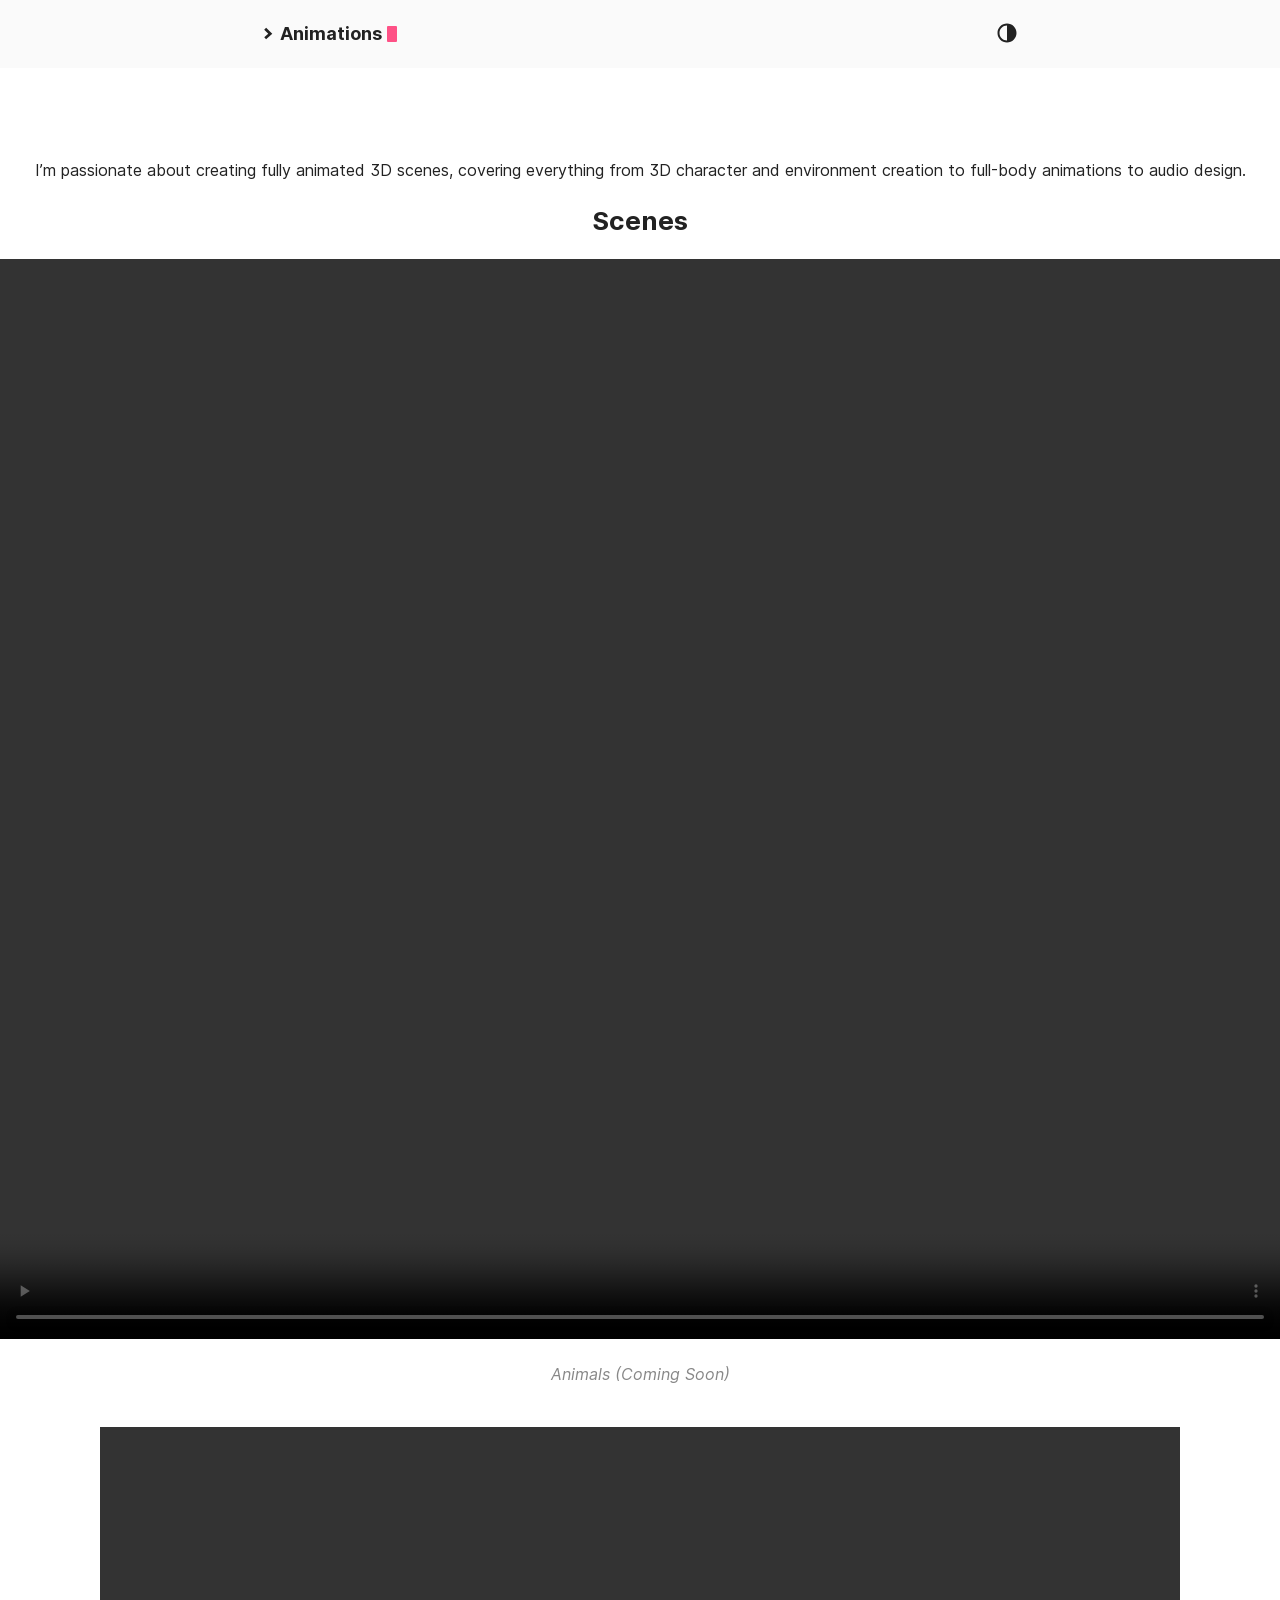
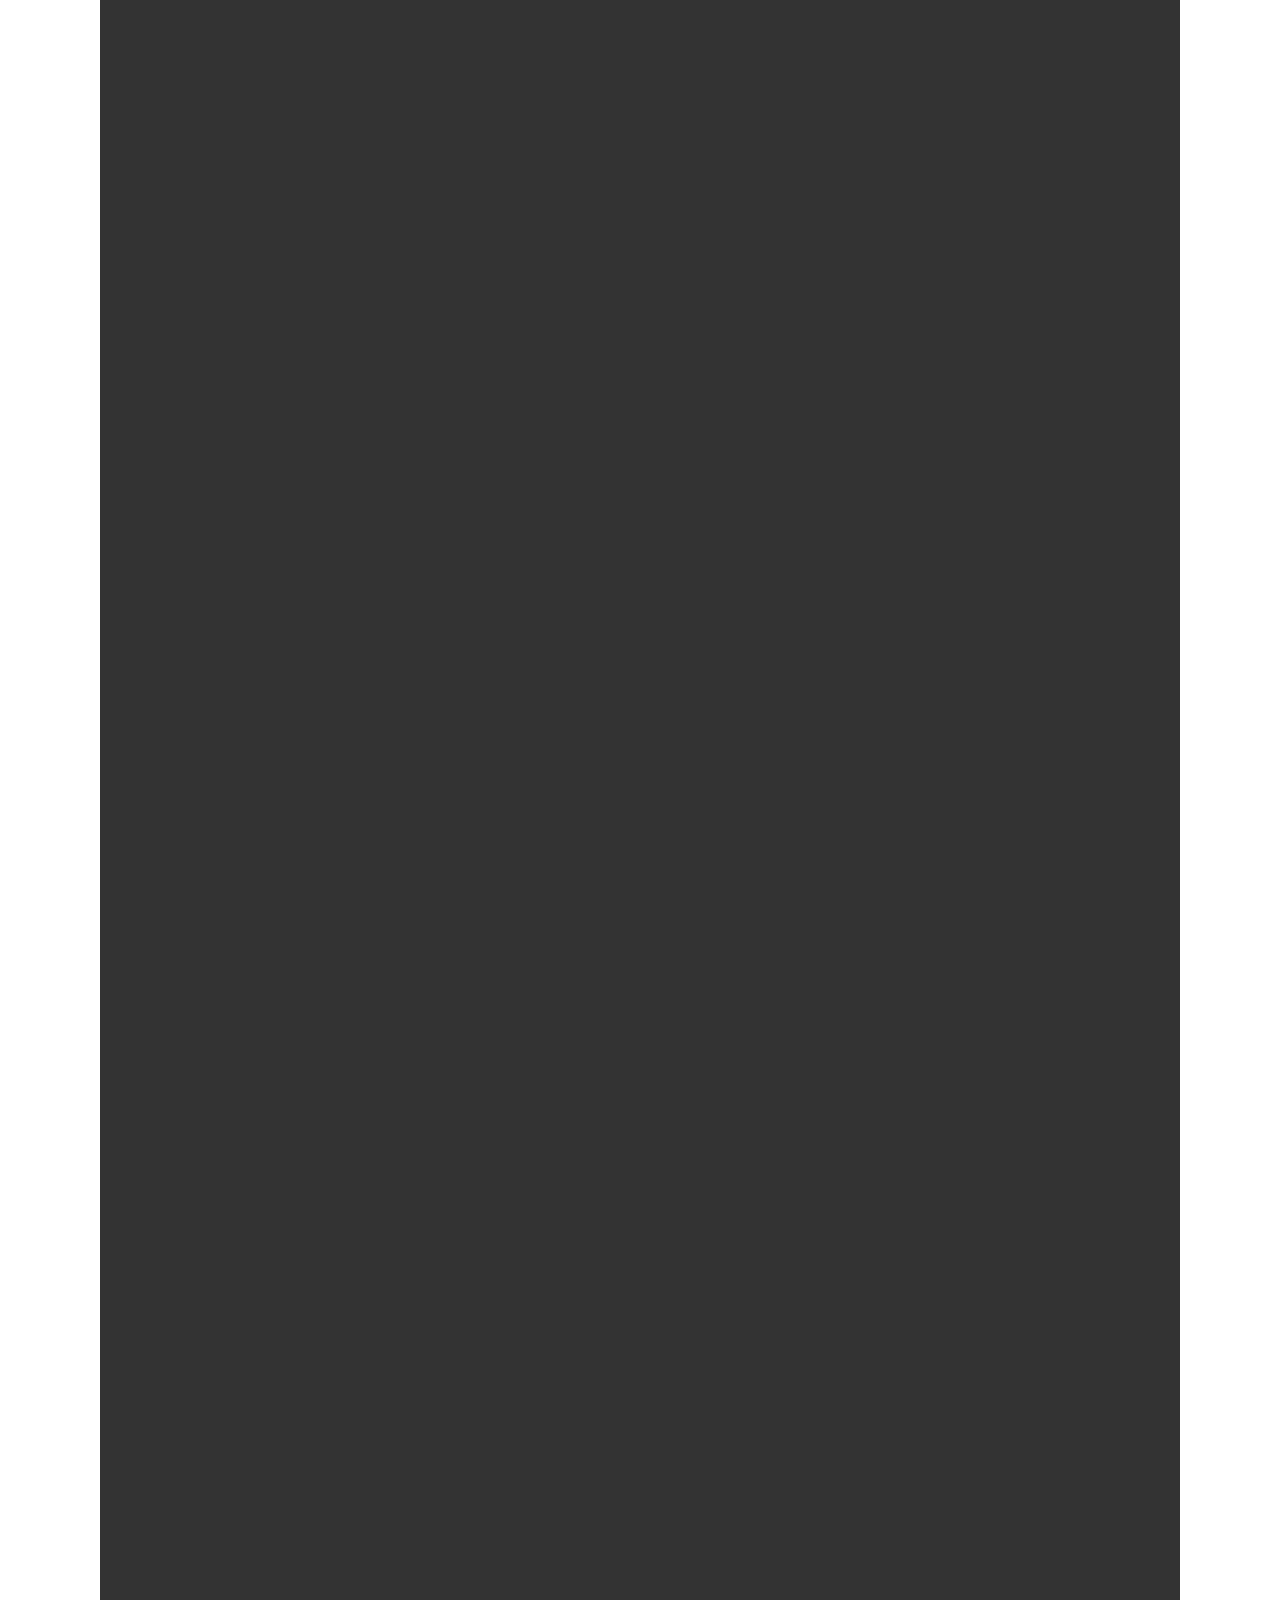
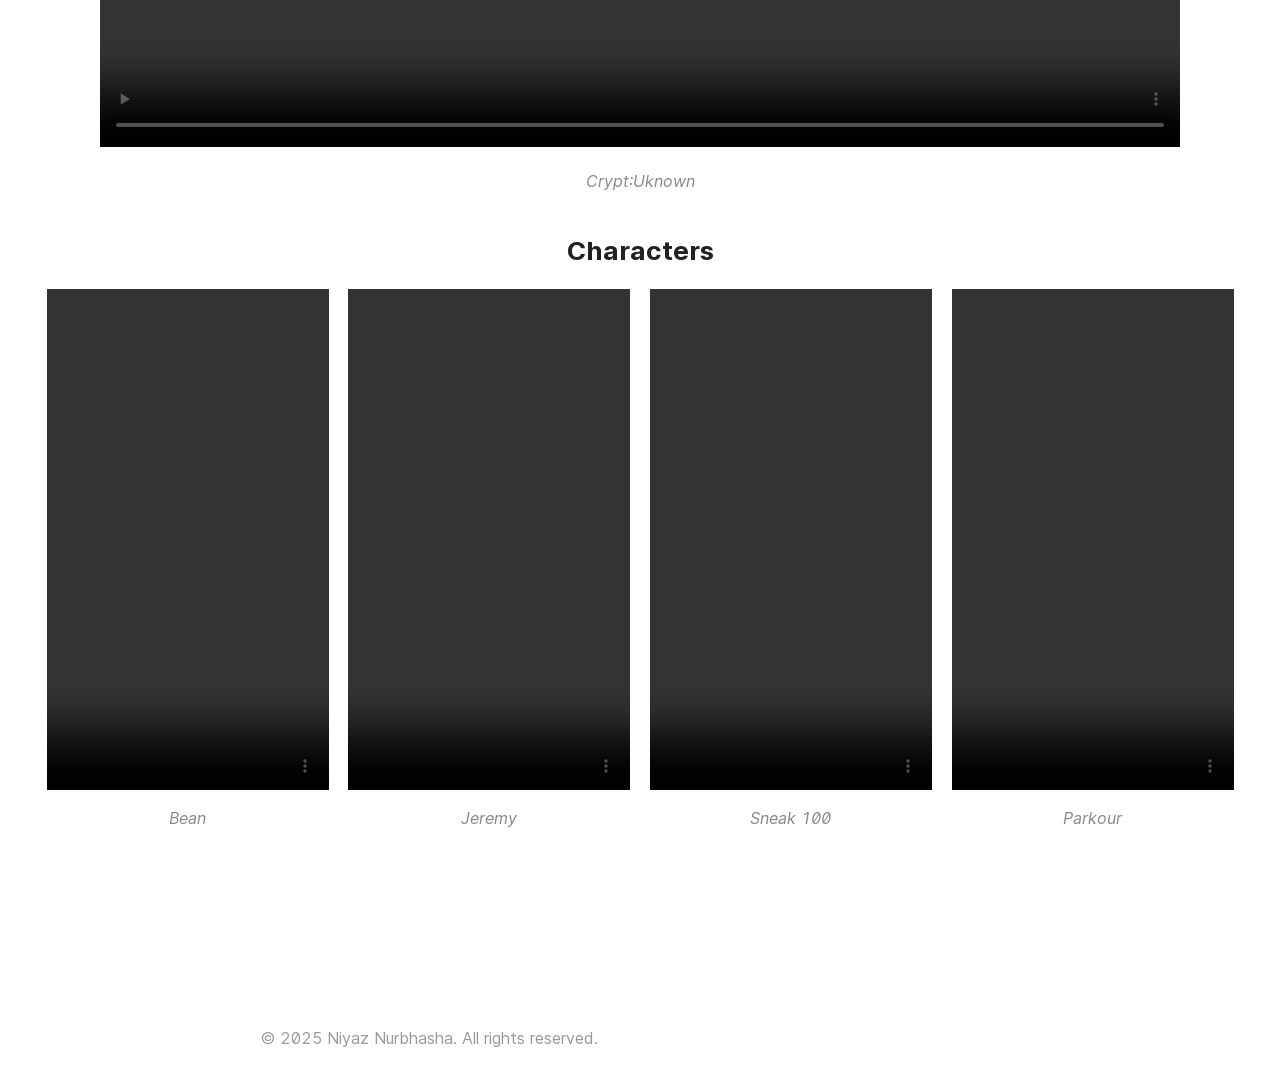
==== index.html @ 708d3115 "Initial deploy" ====
<!DOCTYPE html>
<html lang="en">
  <head>
	<meta name="generator" content="Hugo 0.92.2" />
    
      <title>
        Portfolio
      </title>
    
    <meta http-equiv="content-type" content="text/html; charset=utf-8" />
<meta name="viewport" content="width=device-width, initial-scale=1.0" />
<meta
  name="description"
  content=""
/>
<meta
  name="keywords"
  content=""
/>
<meta name="robots" content="noodp" />
<link rel="canonical" href="https://niyaznurbhasha.github.io/" />







<link rel="stylesheet" href="/css/style.css" />

<link rel="stylesheet" href="https://niyaznurbhasha.github.io/style.css" />


<link rel="apple-touch-icon-precomposed" sizes="144x144" href="https://niyaznurbhasha.github.io/img/apple-touch-icon-144-precomposed.png" />
<link rel="shortcut icon" href="https://niyaznurbhasha.github.io/img/favicon.png" />


<link href="/fonts/Inter-Italic.woff2" rel="preload" type="font/woff2" as="font" crossorigin="">
<link href="/fonts/Inter-Regular.woff2" rel="preload" type="font/woff2" as="font" crossorigin="">
<link href="/fonts/Inter-Medium.woff2" rel="preload" type="font/woff2" as="font" crossorigin="">
<link href="/fonts/Inter-MediumItalic.woff2" rel="preload" type="font/woff2" as="font" crossorigin="">
<link href="/fonts/Inter-Bold.woff2" rel="preload" type="font/woff2" as="font" crossorigin="">
<link href="/fonts/Inter-BoldItalic.woff2" rel="preload" type="font/woff2" as="font" crossorigin="">


<meta name="twitter:card" content="summary"/>
<meta name="twitter:title" content="Home"/>
<meta name="twitter:description" content=""/>



<meta property="og:title" content="Home" />
<meta property="og:description" content="" />
<meta property="og:type" content="website" />
<meta property="og:url" content="https://niyaznurbhasha.github.io/" />




<link rel="alternate" type="application/rss+xml" href="/index.xml" title="Portfolio" />



  </head>
  <body >
    <div class="container">
      <header class="header">
  <span class="header__inner">
    <a
  href="https://niyaznurbhasha.github.io/"
  class="logo"
  style="text-decoration: none;"
>
  
    <span class="logo__mark"><svg xmlns="http://www.w3.org/2000/svg" class="greater-icon" viewBox="0 0 44 44">
  <path fill="none" d="M15 8l14.729 14.382L15 35.367" />
</svg>
</span>
    <span class="logo__text"
      >Animations</span
    >
    <span class="logo__cursor"></span>
  
</a>

    <span class="header__right">
      
      <span class="theme-toggle">
        <svg
  class="theme-toggler"
  width="24"
  height="24"
  viewBox="0 0 48 48"
  fill="none"
  xmlns="http://www.w3.org/2000/svg"
>
  <path
    d="M22 41C32.4934 41 41 32.4934 41 22C41 11.5066 32.4934 3 22
  3C11.5066 3 3 11.5066 3 22C3 32.4934 11.5066 41 22 41ZM7 22C7
  13.7157 13.7157 7 22 7V37C13.7157 37 7 30.2843 7 22Z"
  />
</svg>

      </span>
    </span>
  </span>
</header>


      <div class="content">
        
  
  

  
  
    
  
  

  
    <div class="index-content ">
      <div style="text-align: center; margin-top: 40px;">
  <p>I’m passionate about creating fully animated 3D scenes, covering everything from 3D character and environment creation to full-body animations to audio design.</p>
</div>
<h2 style="text-align:center;">Scenes</h2>
<div style="text-align:center; margin-bottom:40px;">
  <video width="1920" height="1080" controls style="max-width:100%;">
    <source src="/videos/scene1.mp4" type="video/mp4">
  </video>
  <p style="font-style:italic; color:#888;">Animals (Coming Soon)</p>
</div>
<div style="text-align:center; margin-bottom:40px;">
  <video width="1080" height="1920" controls style="max-width:100%;">
    <source src="/videos/05_final_trim.mp4" type="video/mp4">
  </video>
  <p style="font-style:italic; color:#888;">Crypt:Uknown</p>
</div>
<h2 style="text-align:center;">Characters</h2>
<div style="display: flex; flex-wrap: wrap; justify-content: center; gap: 20px;">
  <div style="width: 22%; text-align:center; margin-bottom:40px;">
    <video controls style="width: 100%; aspect-ratio: 9 / 16; display: block; object-fit: cover;">
      <source src="/videos/01_robot1_crouchToStand_out.mp4" type="video/mp4">
    </video>
    <p style="font-style:italic; color:#888;">Bean</p>
  </div>
  <div style="width: 22%; text-align:center; margin-bottom:40px;">
    <video controls style="width: 100%; aspect-ratio: 9 / 16; display: block; object-fit: cover;">
      <source src="/videos/02_slowedRobotScream.mp4" type="video/mp4">
    </video>
    <p style="font-style:italic; color:#888;">Jeremy</p>
  </div>
  <div style="width: 22%; text-align:center; margin-bottom:40px;">
    <video controls style="width: 100%; aspect-ratio: 9 / 16; display: block; object-fit: cover;">
      <source src="/videos/03_gasmask_sneaking_out.mp4" type="video/mp4">
    </video>
    <p style="font-style:italic; color:#888;">Sneak 100</p>
  </div>
  <div style="width: 22%; text-align:center; margin-bottom:40px;">
    <video controls style="width: 100%; aspect-ratio: 9 / 16; display: block; object-fit: cover;">
      <source src="/videos/04_dunegune_parkour_out.mp4" type="video/mp4">
    </video>
    <p style="font-style:italic; color:#888;">Parkour</p>
  </div>
</div>

    </div>
  

  <div class="posts">
    
    <div class="pagination">
  <div class="pagination__buttons">
    
    
  </div>
</div>

  </div>

      </div>

      
        <footer class="footer">
  <div class="footer__inner">
    
      <div class="copyright">
        <span>© 2025 Niyaz Nurbhasha. All rights reserved.</span>
      </div>
    
  </div>
</footer>





<script type="text/javascript" src="/bundle.min.js"></script>


      
    </div>

    
  </body>
</html>
---- css/style.css ----
@charset "UTF-8";
body.light-theme, :root {
  /* light theme color */
  --background: #fff;
  --background-secondary: #eaeaea;
  --header: #fafafa;
  --color: #222;
  --color-secondary: #999;
  --border-color: #dcdcdc;
  /* variables for js, must be the same as these in @custom-media queries */
  --phoneWidth: (max-width: 684px);
  --tabletWidth: (max-width: 900px); }

body.dark-theme {
  /* dark theme colors */
  --background: #292a2d;
  --background-secondary: #3b3d42;
  --header: #252627;
  --color: #a9a9b3;
  --color-secondary: #73747b;
  --border-color: #4a4b50; }

@media (prefers-color-scheme: light) {
  body:not(.dark-theme) {
    /* light theme color */
    --background: #fff;
    --background-secondary: #eaeaea;
    --header: #fafafa;
    --color: #222;
    --color-secondary: #999;
    --border-color: #dcdcdc; } }

@media (prefers-color-scheme: dark) {
  body:not(.light-theme) {
    /* dark theme colors */
    --background: #292a2d;
    --background-secondary: #3b3d42;
    --header: #252627;
    --color: #a9a9b3;
    --color-secondary: #73747b;
    --border-color: #4a4b50; } }

/* MEDIA QUERIES */
/* HOW TO USE */
/*@media ($phone) {*/
/*margin-top: 0;*/
/*}*/
@font-face {
  font-family: 'Inter';
  font-style: normal;
  font-weight: 400;
  font-feature-settings: "liga", "tnum", "case", "calt", "zero", "ss01", "locl";
  src: url("../fonts/Inter-Regular.woff2") format("woff2");
  font-display: swap; }

@font-face {
  font-family: 'Inter';
  font-style: italic;
  font-weight: 400;
  font-feature-settings: "liga", "tnum", "case", "calt", "zero", "ss01", "locl";
  src: url("../fonts/Inter-Italic.woff2") format("woff2");
  font-display: swap; }

@font-face {
  font-family: 'Inter';
  font-style: normal;
  font-weight: 600;
  font-feature-settings: "liga", "tnum", "case", "calt", "zero", "ss01", "locl";
  src: url("../fonts/Inter-Medium.woff2") format("woff2");
  font-display: swap; }

@font-face {
  font-family: 'Inter';
  font-style: italic;
  font-weight: 600;
  font-feature-settings: "liga", "tnum", "case", "calt", "zero", "ss01", "locl";
  src: url("../fonts/Inter-MediumItalic.woff2") format("woff2");
  font-display: swap; }

@font-face {
  font-family: 'Inter';
  font-style: normal;
  font-weight: 800;
  font-feature-settings: "liga", "tnum", "case", "calt", "zero", "ss01", "locl";
  src: url("../fonts/Inter-Bold.woff2") format("woff2");
  font-display: swap; }

@font-face {
  font-family: 'Inter';
  font-style: italic;
  font-weight: 800;
  font-feature-settings: "liga", "tnum", "case", "calt", "zero", "ss01", "locl";
  src: url("../fonts/Inter-BoldItalic.woff2") format("woff2");
  font-display: swap; }

.button-container {
  display: table;
  margin-left: auto;
  margin-right: auto; }

button,
.button,
a.button {
  position: relative;
  display: flex;
  align-items: center;
  justify-content: center;
  padding: 8px 18px;
  margin-bottom: 5px;
  background: var(--background-secondary);
  text-decoration: none;
  text-align: center;
  font-weight: 500;
  border-radius: 8px;
  border: 1px solid transparent;
  appearance: none;
  cursor: pointer;
  outline: none;
  /* variants */
  /* sizes */ }
  button.outline,
  .button.outline,
  a.button.outline {
    background: transparent;
    border-color: var(--background-secondary);
    box-shadow: none;
    padding: 8px 18px; }
    button.outline :hover,
    .button.outline :hover,
    a.button.outline :hover {
      transform: none;
      box-shadow: none; }
  button.primary,
  .button.primary,
  a.button.primary {
    box-shadow: 0 4px 6px rgba(50, 50, 93, 0.11), 0 1px 3px rgba(0, 0, 0, 0.08); }
    button.primary:hover,
    .button.primary:hover,
    a.button.primary:hover {
      box-shadow: 0 2px 6px rgba(50, 50, 93, 0.21), 0 1px 3px rgba(0, 0, 0, 0.08); }
  button.link,
  .button.link,
  a.button.link {
    background: none;
    font-size: 1rem; }
  button.small,
  .button.small,
  a.button.small {
    font-size: .8rem; }
  button.wide,
  .button.wide,
  a.button.wide {
    min-width: 200px;
    padding: 14px 24px; }

a.read-more,
a.read-more:hover,
a.read-more:active {
  display: inline-flex;
  background: none;
  box-shadow: none;
  padding: 0;
  margin: 20px 0;
  font-weight: bold; }

.code-toolbar {
  margin-bottom: 20px; }
  .code-toolbar .toolbar-item a {
    position: relative;
    display: inline-flex;
    align-items: center;
    justify-content: center;
    padding: 3px 8px;
    margin-bottom: 5px;
    background: var(--background-secondary);
    text-decoration: none;
    text-align: center;
    font-size: 13px;
    font-weight: 500;
    border-radius: 8px;
    border: 1px solid transparent;
    appearance: none;
    cursor: pointer;
    outline: none; }

.header {
  background: var(--header);
  display: flex;
  align-items: center;
  justify-content: center;
  position: relative;
  padding: 20px; }
  .header__right {
    display: flex;
    flex-direction: row;
    align-items: center; }
    @media (max-width: 684px) {
      .header__right {
        flex-direction: row-reverse; } }
  .header__inner {
    display: flex;
    align-items: center;
    justify-content: space-between;
    margin: 0 auto;
    width: 760px;
    max-width: 100%; }

.theme-toggle {
  display: flex;
  align-items: center;
  justify-content: center;
  line-height: 1;
  cursor: pointer; }

.theme-toggler {
  fill: currentColor; }

.logo {
  display: flex;
  align-items: center;
  flex: 0 0 auto;
  text-decoration: none;
  font-weight: bold; }
  .logo img {
    height: 44px; }
  .logo__mark {
    display: inline-flex;
    align-items: center;
    margin-right: 5px; }
    .logo__mark .greater-icon {
      width: 0.95rem;
      height: 100%; }
      .logo__mark .greater-icon path {
        stroke: currentColor;
        stroke-width: 8px; }
  .logo__text {
    font-size: 1.125rem; }
  .logo__cursor {
    display: inline-block;
    width: 10px;
    height: 1rem;
    background: #fe5186;
    margin-left: 5px;
    border-radius: 1px;
    animation: cursor 1s infinite; }

@keyframes cursor {
  0% {
    opacity: 0; }
  50% {
    opacity: 1; }
  100% {
    opacity: 0; } }

.menu {
  --color: rgba(0, 0, 0, .12);
  --shadow: 0 8px 20px var(--color);
  border-right: 1px solid;
  margin-right: 18px;
  padding-right: 24px;
  font-weight: 500; }
  @media (max-width: 684px) {
    .menu {
      position: absolute;
      background: var(--header);
      box-shadow: var(--shadow);
      margin: 0;
      padding: 5px;
      list-style: none;
      border-radius: 5px;
      z-index: 99;
      border: none;
      top: 50px;
      right: 10px; } }
  .menu a {
    text-decoration: none; }
  .menu__inner {
    display: flex;
    align-items: center;
    justify-content: flex-end;
    flex-wrap: wrap;
    list-style: none;
    margin: 0;
    padding: 0; }
    @media (max-width: 684px) {
      .menu__inner--desktop {
        display: none; } }
    .menu__inner--mobile {
      display: none; }
      @media (max-width: 684px) {
        .menu__inner--mobile {
          display: block; } }
    .menu__inner li {
      text-align: left;
      flex: 0 0 auto; }
      .menu__inner li:not(:first-of-type) {
        margin-left: 20px; }
    @media (max-width: 684px) {
      .menu__inner {
        flex-direction: column;
        align-items: flex-start;
        padding: 0; }
        .menu__inner li {
          margin-left: 0 !important;
          padding: 10px; } }
  .menu__sub-inner {
    position: relative;
    list-style: none;
    padding: 0;
    margin: 0; }
    .menu__sub-inner:not(:only-child) {
      margin-left: 20px; }
    .menu__sub-inner-more {
      position: absolute;
      background: var(--header);
      box-shadow: var(--shadow);
      margin: 0;
      padding: 5px;
      list-style: none;
      border-radius: 5px;
      z-index: 99;
      top: 35px;
      left: 0; }
      .menu__sub-inner-more-trigger {
        display: inline-flex;
        align-items: center;
        user-select: none;
        cursor: pointer; }
        .menu__sub-inner-more-trigger-icon {
          display: inline-flex;
          align-items: center;
          margin-left: 3px;
          transform: rotate(90deg);
          line-height: 1; }
          .menu__sub-inner-more-trigger-icon .greater-icon {
            width: 0.95rem;
            height: 100%; }
            .menu__sub-inner-more-trigger-icon .greater-icon path {
              stroke: currentColor;
              stroke-width: 5px; }
      .menu__inner .menu__sub-inner-more li {
        margin-left: 0;
        white-space: nowrap; }
        .menu__inner .menu__sub-inner-more li:hover {
          background: rgba(0, 0, 0, 0.05);
          border-radius: 3px;
          cursor: pointer; }
      .menu__sub-inner-more li a {
        width: 100%;
        display: inline-block;
        padding: 10px; }
  .menu-trigger {
    width: 24px;
    height: 24px;
    fill: currentColor;
    margin-left: 10px;
    cursor: pointer; }

html {
  box-sizing: border-box; }

*,
*:before,
*:after {
  box-sizing: inherit; }

body {
  margin: 0;
  padding: 0;
  font-family: 'Inter', -apple-system, BlinkMacSystemFont, "Roboto", "Segoe UI",  Helvetica, Arial, sans-serif;
  font-size: 1rem;
  font-weight: 500;
  font-feature-settings: "liga", "tnum", "case", "calt", "zero", "ss01", "locl";
  line-height: 1.54;
  background-color: var(--background);
  color: var(--color);
  text-rendering: optimizeLegibility;
  -webkit-font-smoothing: antialiased;
  -webkit-overflow-scrolling: touch;
  -webkit-text-size-adjust: 100%; }
  @media (max-width: 684px) {
    body {
      font-size: 1rem; } }
h1, h2, h3, h4, h5, h6 {
  line-height: 1.3; }

h1 {
  font-size: 2.625rem; }

h2 {
  font-size: 1.625rem; }

h3 {
  font-size: 1.375rem; }

h4 {
  font-size: 1.125rem; }

@media (max-width: 684px) {
  h1 {
    font-size: 2rem; }
  h2 {
    font-size: 1.4rem; }
  h3 {
    font-size: 1.15rem; }
  h4 {
    font-size: 1.125rem; } }

a {
  color: inherit; }

img {
  display: block;
  max-width: 100%; }
  img.left {
    margin-right: auto; }
  img.center {
    margin-left: auto;
    margin-right: auto; }
  img.right {
    margin-left: auto; }

figure {
  display: table;
  max-width: 100%;
  margin: 25px 0; }
  figure.left {
    margin-right: auto; }
  figure.center {
    margin-left: auto;
    margin-right: auto; }
  figure.right {
    margin-left: auto; }
  figure figcaption {
    font-size: .9rem;
    margin-top: 5px;
    opacity: .8; }
    figure figcaption.left {
      text-align: left; }
    figure figcaption.center {
      text-align: center; }
    figure figcaption.right {
      text-align: right; }

code, kbd {
  font-family: Consolas,Monaco,Andale Mono,Ubuntu Mono,monospace;
  background: var(--background-secondary);
  padding: 1px 6px;
  margin: 0 2px;
  border-radius: 5px;
  font-size: .9em;
  font-weight: normal;
  font-feature-settings: normal; }
  code code, code kbd, kbd code, kbd kbd {
    background: transparent;
    padding: 0;
    margin: 0; }

pre {
  font-feature-settings: normal;
  background: #212020;
  padding: 20px;
  border-radius: 8px;
  font-size: .9rem;
  overflow: auto; }
  @media (max-width: 684px) {
    pre {
      white-space: pre-wrap;
      word-wrap: break-word; } }
  pre code {
    font-feature-settings: normal;
    background: none !important;
    color: #ccc;
    margin: 0;
    padding: 0;
    font-size: inherit; }

blockquote {
  border-left: 2px solid;
  margin: 40px;
  padding: 10px 20px; }
  @media (max-width: 684px) {
    blockquote {
      margin: 10px;
      padding: 10px; } }
  blockquote:before {
    content: '”';
    font-family: Georgia, serif;
    font-size: 3.875rem;
    position: absolute;
    left: -40px;
    top: -20px; }
  blockquote p:first-of-type {
    margin-top: 0; }
  blockquote p:last-of-type {
    margin-bottom: 0; }

/* Fix for gist integration */
table:not(.js-file-line-container) {
  table-layout: fixed;
  border-collapse: collapse;
  width: 100%;
  margin: 40px 0;
  border-radius: 5px; }

/* Fix for gist integration */
table, th, td:not(.js-line-number) {
  border: 1px solid;
  padding: 10px; }

th {
  background: var(--background-secondary); }

ul, ol {
  margin-left: 40px;
  padding: 0; }
  @media (max-width: 684px) {
    ul, ol {
      margin-left: 20px; } }
ol ol {
  list-style-type: lower-alpha; }

.container {
  display: flex;
  flex-direction: column;
  justify-content: center; }

.content {
  display: flex;
  flex-direction: column;
  flex: 1 auto;
  align-items: center;
  justify-content: center;
  margin: 50px 0; }
  @media (max-width: 684px) {
    .content {
      margin-top: 0; } }
hr {
  width: 100%;
  border: none;
  background: var(--border-color);
  height: 1px; }

.hidden {
  display: none; }

.framed {
  padding: 50px;
  margin: 0 -50px 40px;
  border-radius: 10px;
  border: 1px solid var(--border-color);
  width: 100%;
  max-width: 860px; }
  @media (max-width: 900px) {
    .framed {
      width: auto;
      max-width: 680px;
      margin: 20px 20px 40px;
      padding: 30px; } }
blockquote.twitter-tweet {
  background: rgba(44, 124, 186, 0.1);
  border: none;
  padding: 30px;
  color: inherit;
  font-size: inherit;
  line-height: inherit;
  border-radius: 8px; }

.h-anchor {
  margin-left: 1px;
  color: var(--color-secondary);
  text-decoration: none;
  visibility: hidden;
  opacity: 0;
  transition: visibility 0s linear 0.1s, opacity 0.1s linear; }

h1:hover a,
h2:hover a,
h3:hover a,
h4:hover a {
  visibility: visible;
  opacity: 1;
  transition-delay: 0s; }

.framed .h-anchor {
  visibility: hidden; }

.post {
  width: 100%;
  max-width: 800px;
  text-align: left;
  padding: 20px;
  margin: 20px auto; }
  @media (max-width: 900px) {
    .post {
      max-width: 660px; } }
  .post:not(:last-of-type) {
    border-bottom: 1px solid var(--border-color); }
  .post-meta {
    font-size: 1rem;
    margin-bottom: 10px; }
    @media (max-width: 684px) {
      .post-meta {
        font-size: .85rem; } }
  .post-title {
    font-size: 2.625rem;
    margin: 0 0 20px; }
    @media (max-width: 684px) {
      .post-title {
        font-size: 2rem; } }
    .post-title a {
      text-decoration: none; }
  .post-tags {
    display: block;
    margin-bottom: 20px;
    font-size: 1rem;
    opacity: .5; }
    .post-tags a {
      text-decoration: none; }
  .post-content {
    margin-top: 30px; }
  .post-cover {
    margin: 40px -50px;
    width: 860px;
    max-width: 860px; }
    .post-cover img {
      margin: 0 auto;
      border-radius: 8px;
      box-shadow: 0 12px 40px rgba(0, 0, 0, 0.15); }
    @media (max-width: 900px) {
      .post-cover {
        margin: 20px 0;
        width: 100%; } }
.post--regulation h1 {
  justify-content: center; }

.post--regulation h2 {
  justify-content: center;
  margin-bottom: 10px; }
  .post--regulation h2 + h2 {
    margin-top: -10px;
    margin-bottom: 20px; }

.pagination {
  margin-top: 50px; }
  .pagination__title {
    display: flex;
    text-align: center;
    position: relative;
    margin: 100px 0 20px; }
    .pagination__title-h {
      text-align: center;
      margin: 0 auto;
      padding: 5px 10px;
      background: var(--background);
      color: var(--color-secondary);
      font-size: .8rem;
      text-transform: uppercase;
      text-decoration: none;
      letter-spacing: .1em;
      z-index: 1; }
    .pagination__title hr {
      position: absolute;
      left: 0;
      right: 0;
      width: 100%;
      margin-top: 15px;
      z-index: 0; }
  .pagination__buttons {
    display: flex;
    align-items: center;
    justify-content: center; }
    .pagination__buttons a {
      text-decoration: none;
      font-weight: bold; }

.button {
  position: relative;
  display: inline-flex;
  align-items: center;
  justify-content: center;
  background: var(--background-secondary);
  font-size: 1rem;
  font-weight: 500;
  border-radius: 8px;
  max-width: 40%;
  padding: 0;
  cursor: pointer;
  appearance: none; }
  .button + .button {
    margin-left: 10px; }
  .button a {
    display: flex;
    padding: 8px 16px;
    text-decoration: none;
    text-overflow: ellipsis;
    white-space: nowrap;
    overflow: hidden; }
  .button__text {
    text-overflow: ellipsis;
    white-space: nowrap;
    overflow: hidden; }
  .button.next .button__icon {
    margin-left: 8px; }
  .button.previous .button__icon {
    margin-right: 8px; }

.footer {
  padding: 40px 20px;
  flex-grow: 0;
  color: var(--color-secondary); }
  .footer__inner {
    display: flex;
    align-items: center;
    justify-content: space-between;
    margin: 0 auto;
    width: 760px;
    max-width: 100%; }
    @media (max-width: 900px) {
      .footer__inner {
        flex-direction: column; } }
  .footer a {
    color: inherit; }
  .footer .copyright {
    display: flex;
    flex-direction: row;
    align-items: center;
    font-size: 1rem; }
    .footer .copyright--user {
      margin: auto;
      text-align: center; }
    .footer .copyright > *:first-child:not(:only-child) {
      border-right: 1px solid;
      padding-right: 10px;
      margin-right: 10px; }
      @media (max-width: 900px) {
        .footer .copyright > *:first-child:not(:only-child) {
          border: none;
          padding: 0;
          margin: 0; } }
    @media (max-width: 900px) {
      .footer .copyright {
        flex-direction: column;
        margin-top: 10px; } }
.terms {
  width: 100%;
  max-width: 800px;
  text-align: left;
  padding: 20px;
  margin: 0 auto; }
  .terms__list {
    padding: 0;
    padding-left: 20px;
    margin: 0; }
    .terms__list a {
      text-decoration: none; }
  .terms__term {
    margin-bottom: 15px; }
    .terms__term-count {
      background: var(--background-secondary);
      font-size: 12px;
      margin-left: 5px;
      padding: 2px 10px;
      border-radius: 5px;
      text-decoration: none; }

.archive {
  width: 100%;
  max-width: 800px;
  text-align: left;
  padding: 20px;
  margin: 0 auto; }
  .archive__group-month {
    display: flex;
    align-items: flex-start;
    padding: 10px 0; }
    @media (max-width: 684px) {
      .archive__group-month {
        flex-direction: column; } }
    .archive__group-month:not(:last-of-type) {
      border-bottom: 1px solid var(--border-color); }
  .archive__group-year {
    margin-top: 40px; }
    @media (max-width: 684px) {
      .archive__group-year {
        margin-top: 20px; } }
    .archive__group-year:not(:last-of-type) {
      border-bottom: 1px solid var(--border-color); }
    .archive__group-year-header {
      margin: 10px 0; }
  .archive__group-month-header {
    margin: 25px 0;
    width: 200px;
    opacity: .5; }
    @media (max-width: 684px) {
      .archive__group-month-header {
        margin: 10px 0 0; } }
  .archive__group-posts {
    width: 100%; }
  .archive__post {
    padding: 20px 0; }
    .archive__post:not(:last-of-type) {
      border-bottom: 1px solid var(--border-color); }
    .archive__post-title {
      margin: 5px 0; }
      .archive__post-title a {
        display: block;
        text-decoration: none; }

/* PrismJS 1.15.0
https://prismjs.com/download.html#themes=prism-tomorrow&languages=[base64]&plugins=line-numbers+toolbar+jsonp-highlight+command-line+copy-to-clipboard */
/**
 * prism.js tomorrow night eighties for JavaScript, CoffeeScript, CSS and HTML
 * Based on https://github.com/chriskempson/tomorrow-theme
 * @author Rose Pritchard
 */
code[class*="language-"],
pre[class*="language-"] {
  background: none;
  font-family: Consolas, Monaco, 'Andale Mono', 'Ubuntu Mono', monospace;
  text-align: left;
  white-space: pre;
  word-spacing: normal;
  word-break: normal;
  word-wrap: normal;
  /* line-height: 1.5; */
  -moz-tab-size: 4;
  -o-tab-size: 4;
  tab-size: 4;
  -webkit-hyphens: none;
  -moz-hyphens: none;
  -ms-hyphens: none;
  hyphens: none; }

/* Code blocks */
pre[class*="language-"] {
  padding: 1em;
  margin: .5em 0;
  overflow: auto; }

:not(pre) > code[class*="language-"],
pre[class*="language-"] {
  background: #212020 !important;
  color: inherit !important;
  border-radius: 8px; }

/* Inline code */
:not(pre) > code[class*="language-"] {
  padding: .1em;
  border-radius: .3em;
  white-space: normal; }

.token.comment,
.token.block-comment,
.token.prolog,
.token.doctype,
.token.cdata {
  color: rgba(255, 255, 255, 0.4); }

.token.punctuation {
  color: #a9a9b3; }

.token.tag,
.token.attr-name,
.token.namespace,
.token.deleted {
  color: #e2777a; }

.token.function-name {
  color: #6196cc; }

.token.boolean,
.token.number,
.token.function {
  color: #f08d49; }

.token.property,
.token.class-name,
.token.constant,
.token.symbol {
  color: #f8c555; }

.token.selector,
.token.important,
.token.atrule,
.token.keyword,
.token.builtin {
  color: #cc99cd; }

.token.string,
.token.char,
.token.attr-value,
.token.regex,
.token.variable {
  color: #7ec699; }

.token.operator,
.token.entity,
.token.url {
  color: #67cdcc; }

.token.important,
.token.bold {
  font-weight: bold; }

.token.italic {
  font-style: italic; }

.token.entity {
  cursor: help; }

.token.inserted {
  color: green; }

pre[class*="language-"].line-numbers {
  position: relative;
  padding-left: 3.8em;
  counter-reset: linenumber; }

pre[class*="language-"].line-numbers > code {
  position: relative;
  white-space: inherit; }

.line-numbers .line-numbers-rows {
  position: absolute;
  pointer-events: none;
  top: 0;
  font-size: 100%;
  left: -3.8em;
  width: 3em;
  /* works for line-numbers below 1000 lines */
  letter-spacing: -1px;
  border-right: 1px solid #999;
  -webkit-user-select: none;
  -moz-user-select: none;
  -ms-user-select: none;
  user-select: none; }

.line-numbers-rows > span {
  pointer-events: none;
  display: block;
  counter-increment: linenumber; }

.line-numbers-rows > span:before {
  content: counter(linenumber);
  color: #999;
  display: block;
  padding-right: 0.8em;
  text-align: right; }

div.code-toolbar {
  position: relative; }

div.code-toolbar > .toolbar {
  position: absolute;
  top: .3em;
  right: .2em;
  transition: opacity 0.3s ease-in-out;
  opacity: 0; }

div.code-toolbar:hover > .toolbar {
  opacity: 1; }

div.code-toolbar > .toolbar .toolbar-item {
  display: inline-block; }

div.code-toolbar > .toolbar a {
  cursor: pointer; }

div.code-toolbar > .toolbar button {
  background: none;
  border: 0;
  color: inherit;
  font: inherit;
  line-height: normal;
  overflow: visible;
  padding: 0;
  -webkit-user-select: none;
  /* for button */
  -moz-user-select: none;
  -ms-user-select: none; }

div.code-toolbar > .toolbar a,
div.code-toolbar > .toolbar button,
div.code-toolbar > .toolbar span {
  color: #bbb;
  font-size: .8em;
  padding: 0 .5em;
  background: #f5f2f0;
  background: rgba(224, 224, 224, 0.2);
  box-shadow: 0 2px 0 0 rgba(0, 0, 0, 0.2);
  border-radius: .5em; }

div.code-toolbar > .toolbar a:hover,
div.code-toolbar > .toolbar a:focus,
div.code-toolbar > .toolbar button:hover,
div.code-toolbar > .toolbar button:focus,
div.code-toolbar > .toolbar span:hover,
div.code-toolbar > .toolbar span:focus {
  color: inherit;
  text-decoration: none; }

.command-line-prompt {
  border-right: 1px solid #999;
  display: block;
  float: left;
  font-size: 100%;
  letter-spacing: -1px;
  margin-right: 1em;
  pointer-events: none;
  -webkit-user-select: none;
  -moz-user-select: none;
  -ms-user-select: none;
  user-select: none; }

.command-line-prompt > span:before {
  color: #999;
  content: ' ';
  display: block;
  padding-right: 0.8em; }

.command-line-prompt > span[data-user]:before {
  content: "[" attr(data-user) "@" attr(data-host) "] $"; }

.command-line-prompt > span[data-user="root"]:before {
  content: "[" attr(data-user) "@" attr(data-host) "] #"; }

.command-line-prompt > span[data-prompt]:before {
  content: attr(data-prompt); }

.collapsable-code {
  position: relative;
  width: 100%;
  margin: 40px 0; }
  .collapsable-code input[type="checkbox"] {
    position: absolute;
    visibility: hidden; }
  .collapsable-code input[type="checkbox"]:checked ~ pre,
  .collapsable-code input[type="checkbox"]:checked ~ .code-toolbar pre {
    height: 0;
    padding: 0;
    border-top: none; }
  .collapsable-code input[type="checkbox"]:checked ~ .code-toolbar {
    padding: 0;
    border-top: none; }
    .collapsable-code input[type="checkbox"]:checked ~ .code-toolbar .toolbar {
      display: none; }
  .collapsable-code input[type="checkbox"]:checked ~ label {
    border-radius: 10px; }
  .collapsable-code input[type="checkbox"]:checked ~ label .collapsable-code__toggle:after {
    content: attr(data-label-expand); }
  .collapsable-code label {
    position: relative;
    display: flex;
    justify-content: space-between;
    background: var(--background-secondary);
    padding: 10px;
    border-top-left-radius: 10px;
    border-top-right-radius: 10px;
    min-width: 30px;
    min-height: 30px;
    margin: 0;
    cursor: pointer; }
  .collapsable-code__title {
    flex: 1;
    color: var(--color);
    padding: 3px 10px;
    text-overflow: ellipsis;
    white-space: nowrap;
    overflow: hidden; }
  .collapsable-code__language {
    background: var(--background);
    color: var(--color);
    border-radius: 10px;
    padding: 3px 10px; }
  .collapsable-code__toggle {
    color: var(--color);
    font-size: 16px;
    padding: 3px 10px; }
    .collapsable-code__toggle:after {
      content: attr(data-label-collapse); }
  .collapsable-code pre {
    margin-top: 0;
    border-top-left-radius: 0;
    border-top-right-radius: 0; }
    .collapsable-code pre::first-line {
      line-height: 0; }
  .collapsable-code code::first-line {
    line-height: 0; }
  .collapsable-code .code-toolbar {
    margin: 0; }
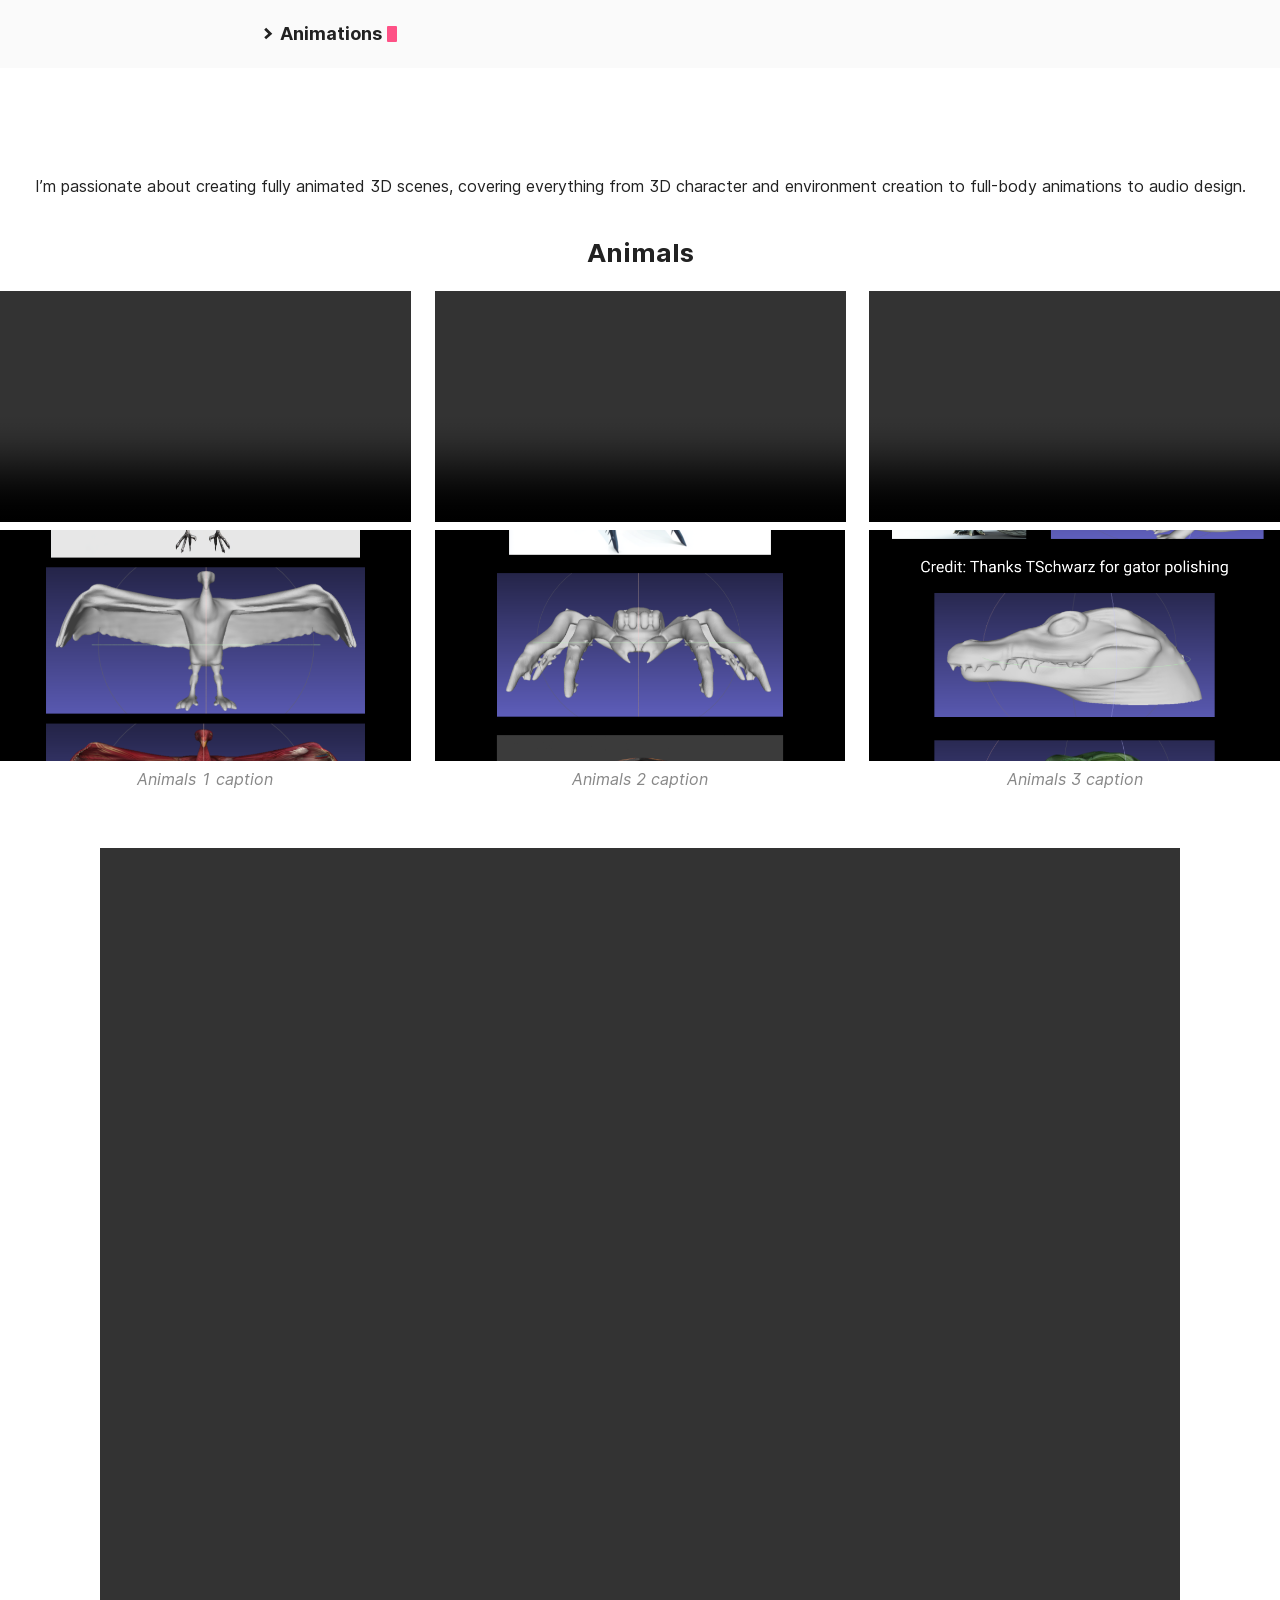
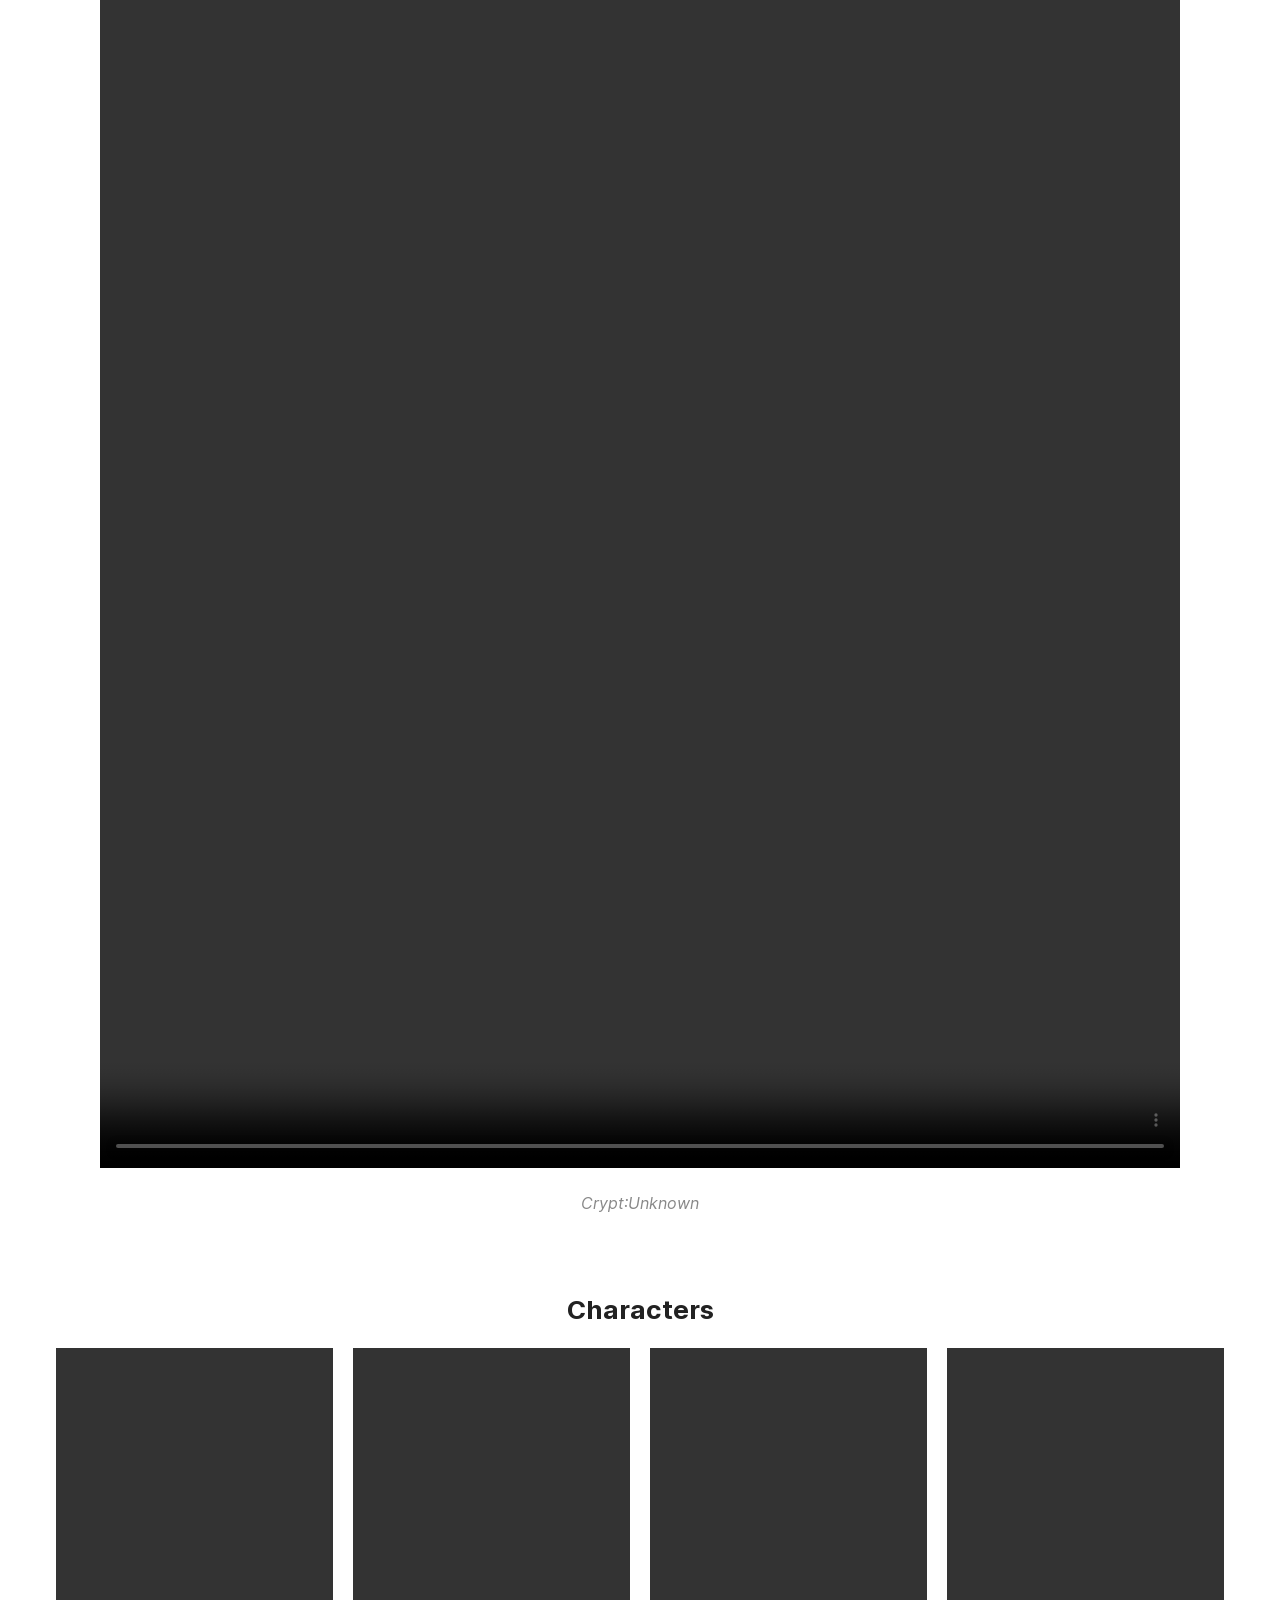
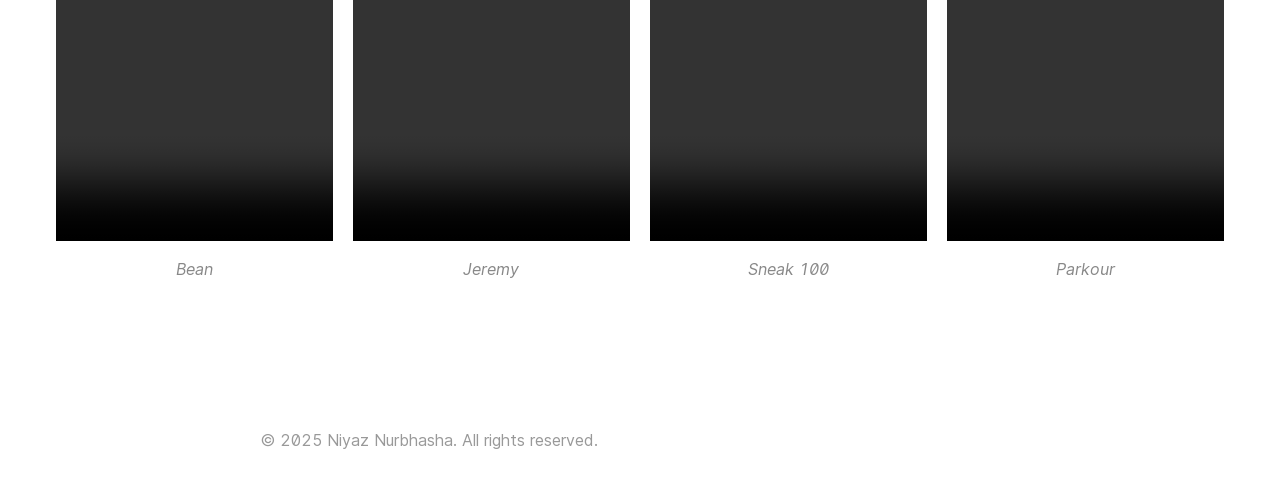
==== commit 200065cb: "Update index.html" ====
--- a/index.html
+++ b/index.html
@@ -1,206 +1,101 @@
 <!DOCTYPE html>
 <html lang="en">
-  <head>
-	<meta name="generator" content="Hugo 0.92.2" />
-    
-      <title>
-        Portfolio
-      </title>
-    
-    <meta http-equiv="content-type" content="text/html; charset=utf-8" />
-<meta name="viewport" content="width=device-width, initial-scale=1.0" />
-<meta
-  name="description"
-  content=""
-/>
-<meta
-  name="keywords"
-  content=""
-/>
-<meta name="robots" content="noodp" />
-<link rel="canonical" href="https://niyaznurbhasha.github.io/" />
+<head>
+  <meta name="generator" content="Hugo 0.92.2" />
+  <title>Portfolio</title>
+  <meta http-equiv="content-type" content="text/html; charset=utf-8" />
+  <meta name="viewport" content="width=device-width, initial-scale=1.0" />
+  <link rel="stylesheet" href="/css/style.css" />
+</head>
+<body>
+  <div class="container">
+    <header class="header">
+      <span class="header__inner">
+        <a href="https://niyaznurbhasha.github.io/" class="logo" style="text-decoration: none;">
+          <span class="logo__mark">
+            <svg xmlns="http://www.w3.org/2000/svg" class="greater-icon" viewBox="0 0 44 44">
+              <path fill="none" d="M15 8l14.729 14.382L15 35.367" />
+            </svg>
+          </span>
+          <span class="logo__text">Animations</span>
+          <span class="logo__cursor"></span>
+        </a>
+      </span>
+    </header>
 
-
-
-
-
-
-
-<link rel="stylesheet" href="/css/style.css" />
-
-<link rel="stylesheet" href="https://niyaznurbhasha.github.io/style.css" />
-
-
-<link rel="apple-touch-icon-precomposed" sizes="144x144" href="https://niyaznurbhasha.github.io/img/apple-touch-icon-144-precomposed.png" />
-<link rel="shortcut icon" href="https://niyaznurbhasha.github.io/img/favicon.png" />
-
-
-<link href="/fonts/Inter-Italic.woff2" rel="preload" type="font/woff2" as="font" crossorigin="">
-<link href="/fonts/Inter-Regular.woff2" rel="preload" type="font/woff2" as="font" crossorigin="">
-<link href="/fonts/Inter-Medium.woff2" rel="preload" type="font/woff2" as="font" crossorigin="">
-<link href="/fonts/Inter-MediumItalic.woff2" rel="preload" type="font/woff2" as="font" crossorigin="">
-<link href="/fonts/Inter-Bold.woff2" rel="preload" type="font/woff2" as="font" crossorigin="">
-<link href="/fonts/Inter-BoldItalic.woff2" rel="preload" type="font/woff2" as="font" crossorigin="">
-
-
-<meta name="twitter:card" content="summary"/>
-<meta name="twitter:title" content="Home"/>
-<meta name="twitter:description" content=""/>
-
-
-
-<meta property="og:title" content="Home" />
-<meta property="og:description" content="" />
-<meta property="og:type" content="website" />
-<meta property="og:url" content="https://niyaznurbhasha.github.io/" />
-
-
-
-
-<link rel="alternate" type="application/rss+xml" href="/index.xml" title="Portfolio" />
-
-
-
-  </head>
-  <body >
-    <div class="container">
-      <header class="header">
-  <span class="header__inner">
-    <a
-  href="https://niyaznurbhasha.github.io/"
-  class="logo"
-  style="text-decoration: none;"
->
-  
-    <span class="logo__mark"><svg xmlns="http://www.w3.org/2000/svg" class="greater-icon" viewBox="0 0 44 44">
-  <path fill="none" d="M15 8l14.729 14.382L15 35.367" />
-</svg>
-</span>
-    <span class="logo__text"
-      >Animations</span
-    >
-    <span class="logo__cursor"></span>
-  
-</a>
-
-    <span class="header__right">
-      
-      <span class="theme-toggle">
-        <svg
-  class="theme-toggler"
-  width="24"
-  height="24"
-  viewBox="0 0 48 48"
-  fill="none"
-  xmlns="http://www.w3.org/2000/svg"
->
-  <path
-    d="M22 41C32.4934 41 41 32.4934 41 22C41 11.5066 32.4934 3 22
-  3C11.5066 3 3 11.5066 3 22C3 32.4934 11.5066 41 22 41ZM7 22C7
-  13.7157 13.7157 7 22 7V37C13.7157 37 7 30.2843 7 22Z"
-  />
-</svg>
-
-      </span>
-    </span>
-  </span>
-</header>
-
-
-      <div class="content">
-        
-  
-  
-
-  
-  
-    
-  
-  
-
-  
-    <div class="index-content ">
+    <div class="content">
       <div style="text-align: center; margin-top: 40px;">
-  <p>I’m passionate about creating fully animated 3D scenes, covering everything from 3D character and environment creation to full-body animations to audio design.</p>
-</div>
-<h2 style="text-align:center;">Scenes</h2>
-<div style="text-align:center; margin-bottom:40px;">
-  <video width="1920" height="1080" controls style="max-width:100%;">
-    <source src="/videos/scene1.mp4" type="video/mp4">
-  </video>
-  <p style="font-style:italic; color:#888;">Animals (Coming Soon)</p>
-</div>
-<div style="text-align:center; margin-bottom:40px;">
-  <video width="1080" height="1920" controls style="max-width:100%;">
-    <source src="/videos/05_final_trim.mp4" type="video/mp4">
-  </video>
-  <p style="font-style:italic; color:#888;">Crypt:Uknown</p>
-</div>
-<h2 style="text-align:center;">Characters</h2>
-<div style="display: flex; flex-wrap: wrap; justify-content: center; gap: 20px;">
-  <div style="width: 22%; text-align:center; margin-bottom:40px;">
-    <video controls style="width: 100%; aspect-ratio: 9 / 16; display: block; object-fit: cover;">
-      <source src="/videos/01_robot1_crouchToStand_out.mp4" type="video/mp4">
-    </video>
-    <p style="font-style:italic; color:#888;">Bean</p>
-  </div>
-  <div style="width: 22%; text-align:center; margin-bottom:40px;">
-    <video controls style="width: 100%; aspect-ratio: 9 / 16; display: block; object-fit: cover;">
-      <source src="/videos/02_slowedRobotScream.mp4" type="video/mp4">
-    </video>
-    <p style="font-style:italic; color:#888;">Jeremy</p>
-  </div>
-  <div style="width: 22%; text-align:center; margin-bottom:40px;">
-    <video controls style="width: 100%; aspect-ratio: 9 / 16; display: block; object-fit: cover;">
-      <source src="/videos/03_gasmask_sneaking_out.mp4" type="video/mp4">
-    </video>
-    <p style="font-style:italic; color:#888;">Sneak 100</p>
-  </div>
-  <div style="width: 22%; text-align:center; margin-bottom:40px;">
-    <video controls style="width: 100%; aspect-ratio: 9 / 16; display: block; object-fit: cover;">
-      <source src="/videos/04_dunegune_parkour_out.mp4" type="video/mp4">
-    </video>
-    <p style="font-style:italic; color:#888;">Parkour</p>
-  </div>
-</div>
-
-    </div>
-  
-
-  <div class="posts">
-    
-    <div class="pagination">
-  <div class="pagination__buttons">
-    
-    
-  </div>
-</div>
-
-  </div>
-
+        <p>I’m passionate about creating fully animated 3D scenes, covering everything from 3D character and environment creation to full-body animations to audio design.</p>
       </div>
 
-      
-        <footer class="footer">
-  <div class="footer__inner">
-    
-      <div class="copyright">
-        <span>© 2025 Niyaz Nurbhasha. All rights reserved.</span>
+      <h2 style="text-align:center;">Animals</h2>
+      <div style="display:grid; grid-template-columns:repeat(3,minmax(0,1fr)); gap:24px; align-items:start;">
+        <div style="text-align:center;">
+          <video controls style="width:100%; aspect-ratio:16/9; display:block; object-fit:cover;">
+            <source src="/videos/bird.mp4" type="video/mp4">
+          </video>
+          <img src="/videos/bird_process.png" alt="Animals 1" style="width:100%; display:block; margin-top:8px; aspect-ratio:16/9; object-fit:cover;">
+          <p style="font-style:italic; color:#888; margin-top:6px;">Animals 1 caption</p>
+        </div>
+        <div style="text-align:center;">
+          <video controls style="width:100%; aspect-ratio:16/9; display:block; object-fit:cover;">
+            <source src="/videos/spider.mp4" type="video/mp4">
+          </video>
+          <img src="/videos/spider_process.png" alt="Animals 2" style="width:100%; display:block; margin-top:8px; aspect-ratio:16/9; object-fit:cover;">
+          <p style="font-style:italic; color:#888; margin-top:6px;">Animals 2 caption</p>
+        </div>
+        <div style="text-align:center;">
+          <video controls style="width:100%; aspect-ratio:16/9; display:block; object-fit:cover;">
+            <source src="/videos/gator.mp4" type="video/mp4">
+          </video>
+          <img src="/videos/gator_process.png" alt="Animals 3" style="width:100%; display:block; margin-top:8px; aspect-ratio:16/9; object-fit:cover;">
+          <p style="font-style:italic; color:#888; margin-top:6px;">Animals 3 caption</p>
+        </div>
       </div>
-    
-  </div>
-</footer>
 
+      <div style="text-align:center; margin-bottom:40px; margin-top:40px;">
+        <video width="1080" height="1920" controls style="max-width:100%;">
+          <source src="/videos/05_final_trim.mp4" type="video/mp4">
+        </video>
+        <p style="font-style:italic; color:#888;">Crypt:Unknown</p>
+      </div>
 
-
-
-
-<script type="text/javascript" src="/bundle.min.js"></script>
-
-
-      
+      <h2 style="text-align:center;">Characters</h2>
+      <div style="display: flex; flex-wrap: wrap; justify-content: center; gap: 20px;">
+        <div style="width: 22%; text-align:center; margin-bottom:40px;">
+          <video controls style="width: 100%; aspect-ratio: 9 / 16; display: block; object-fit: cover;">
+            <source src="/videos/01_robot1_crouchToStand_out.mp4" type="video/mp4">
+          </video>
+          <p style="font-style:italic; color:#888;">Bean</p>
+        </div>
+        <div style="width: 22%; text-align:center; margin-bottom:40px;">
+          <video controls style="width: 100%; aspect-ratio: 9 / 16; display: block; object-fit: cover;">
+            <source src="/videos/02_slowedRobotScream.mp4" type="video/mp4">
+          </video>
+          <p style="font-style:italic; color:#888;">Jeremy</p>
+        </div>
+        <div style="width: 22%; text-align:center; margin-bottom:40px;">
+          <video controls style="width: 100%; aspect-ratio: 9 / 16; display: block; object-fit: cover;">
+            <source src="/videos/03_gasmask_sneaking_out.mp4" type="video/mp4">
+          </video>
+          <p style="font-style:italic; color:#888;">Sneak 100</p>
+        </div>
+        <div style="width: 22%; text-align:center; margin-bottom:40px;">
+          <video controls style="width: 100%; aspect-ratio: 9 / 16; display: block; object-fit: cover;">
+            <source src="/videos/04_dunegune_parkour_out.mp4" type="video/mp4">
+          </video>
+          <p style="font-style:italic; color:#888;">Parkour</p>
+        </div>
+      </div>
     </div>
 
-    
-  </body>
+    <footer class="footer">
+      <div class="footer__inner">
+        <div class="copyright">
+          <span>© 2025 Niyaz Nurbhasha. All rights reserved.</span>
+        </div>
+      </div>
+    </footer>
+  </div>
+</body>
 </html>
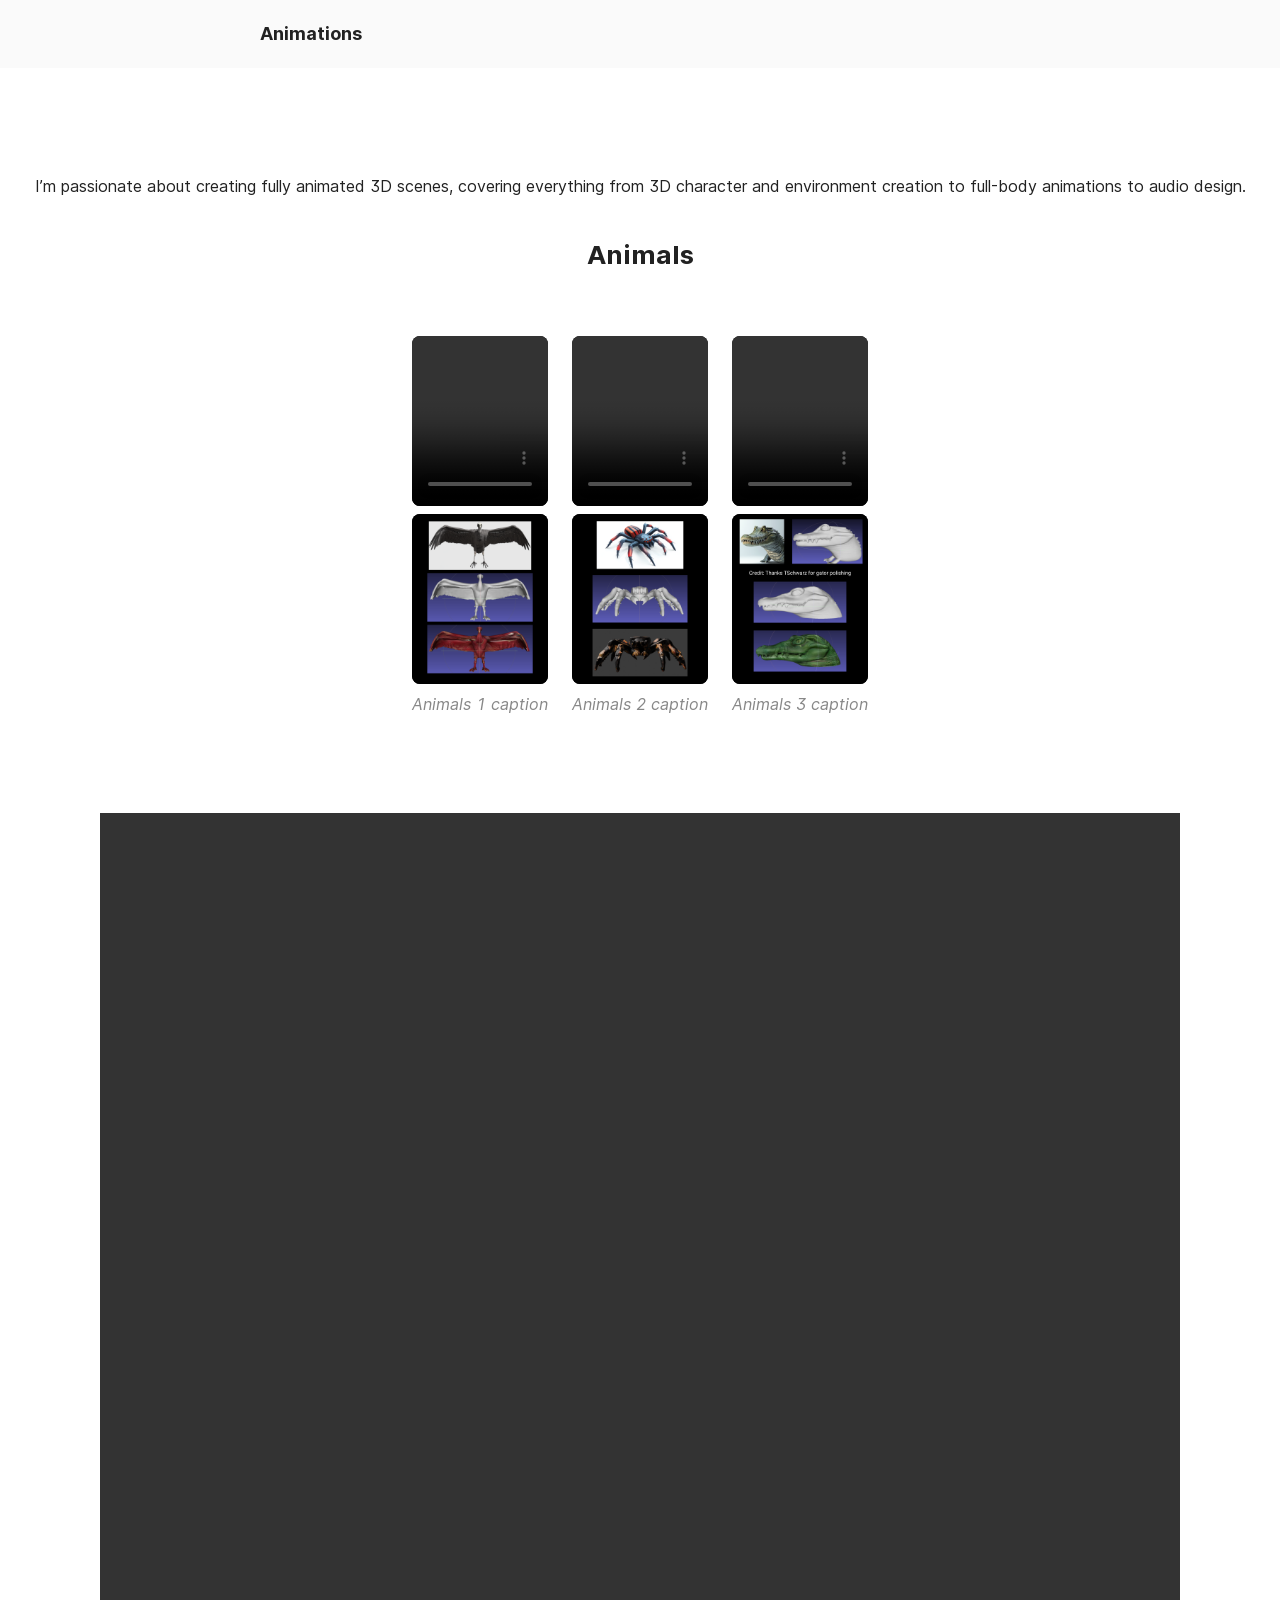
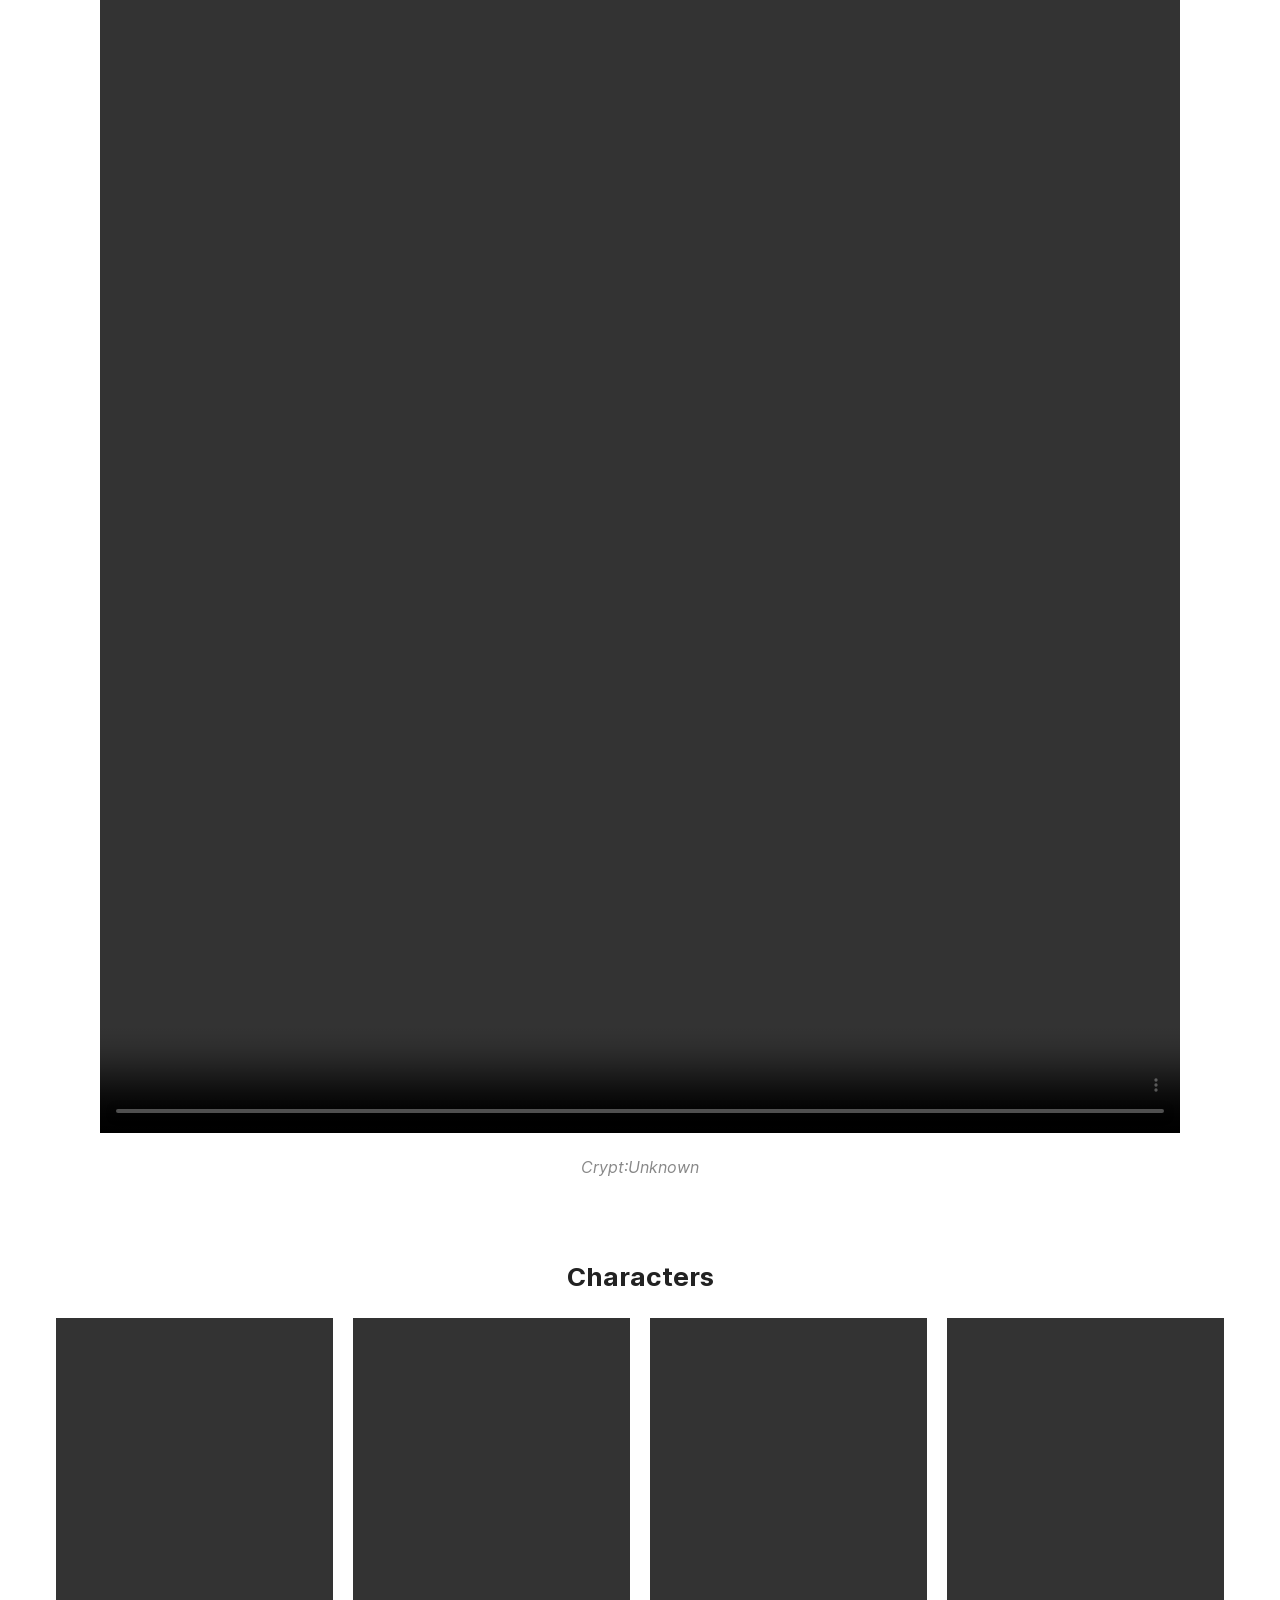
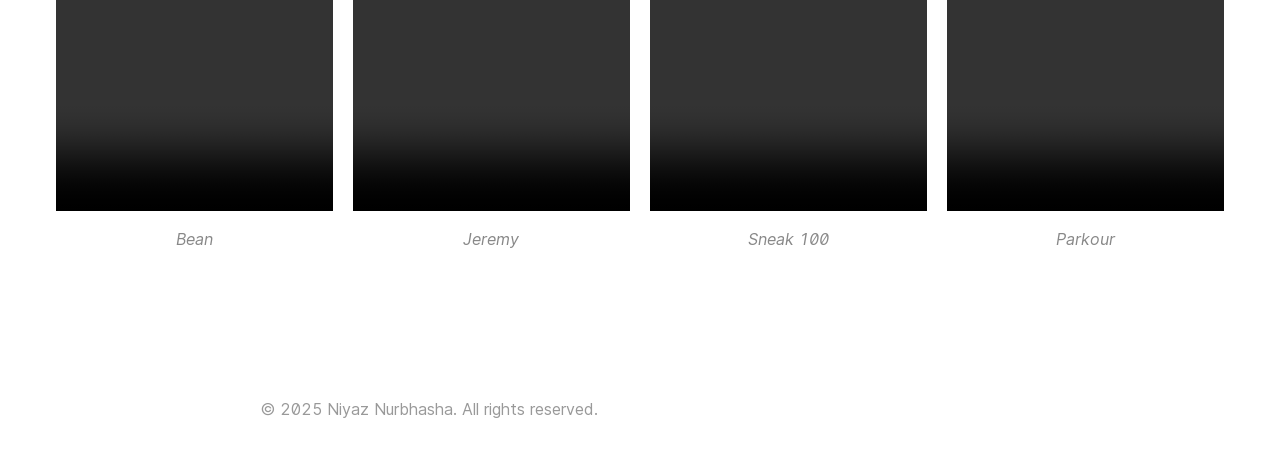
==== commit c4fe0267: "Update index.html" ====
--- a/index.html
+++ b/index.html
@@ -3,56 +3,114 @@
 <head>
   <meta name="generator" content="Hugo 0.92.2" />
   <title>Portfolio</title>
-  <meta http-equiv="content-type" content="text/html; charset=utf-8" />
-  <meta name="viewport" content="width=device-width, initial-scale=1.0" />
+  <meta charset="utf-8" />
+  <meta name="viewport" content="width=device-width,initial-scale=1" />
+
+  <!-- Your existing stylesheet (keep this if it’s in your repo) -->
   <link rel="stylesheet" href="/css/style.css" />
+
+  <!-- Minimal helpers for Animals 4:5 + responsive grid -->
+  <style>
+    /* 4:5 “Instagram slide” container — used only in Animals pairs */
+    .insta-45 {
+      position: relative;
+      width: 100%;
+      aspect-ratio: 4 / 5;
+      overflow: hidden;
+      background: #000;
+      border-radius: 8px;
+    }
+    .insta-45 video,
+    .insta-45 img {
+      position: absolute;
+      inset: 0;
+      width: 100%;
+      height: 100%;
+      object-fit: cover; /* crop edges instead of stretching */
+      display: block;
+    }
+
+    /* 3-column grid that collapses on smaller screens */
+    .grid-3 {
+      display: grid;
+      grid-template-columns: repeat(3, minmax(0, 1fr));
+      gap: 24px;
+      align-items: start;
+    }
+    @media (max-width: 1024px) { .grid-3 { grid-template-columns: repeat(2, 1fr); } }
+    @media (max-width: 640px)  { .grid-3 { grid-template-columns: 1fr; } }
+
+    .pair { text-align: center; }
+    .caption { font-style: italic; color: #888; margin-top: 8px; }
+
+    .intro { text-align: center; margin-top: 40px; }
+    h2 { text-align: center; margin: 24px 0; }
+    .section { margin: 40px 0; }
+  </style>
 </head>
 <body>
   <div class="container">
+    <!-- Header (minimal) -->
     <header class="header">
       <span class="header__inner">
         <a href="https://niyaznurbhasha.github.io/" class="logo" style="text-decoration: none;">
-          <span class="logo__mark">
-            <svg xmlns="http://www.w3.org/2000/svg" class="greater-icon" viewBox="0 0 44 44">
-              <path fill="none" d="M15 8l14.729 14.382L15 35.367" />
-            </svg>
-          </span>
           <span class="logo__text">Animations</span>
-          <span class="logo__cursor"></span>
         </a>
       </span>
     </header>
 
     <div class="content">
-      <div style="text-align: center; margin-top: 40px;">
+      <!-- Intro -->
+      <div class="intro">
         <p>I’m passionate about creating fully animated 3D scenes, covering everything from 3D character and environment creation to full-body animations to audio design.</p>
       </div>
 
-      <h2 style="text-align:center;">Animals</h2>
-      <div style="display:grid; grid-template-columns:repeat(3,minmax(0,1fr)); gap:24px; align-items:start;">
-        <div style="text-align:center;">
-          <video controls style="width:100%; aspect-ratio:16/9; display:block; object-fit:cover;">
-            <source src="/videos/bird.mp4" type="video/mp4">
-          </video>
-          <img src="/videos/bird_process.png" alt="Animals 1" style="width:100%; display:block; margin-top:8px; aspect-ratio:16/9; object-fit:cover;">
-          <p style="font-style:italic; color:#888; margin-top:6px;">Animals 1 caption</p>
+      <!-- ANIMALS (3 pairs: video + image, each forced to 4:5) -->
+      <h2>Animals</h2>
+      <div class="section grid-3">
+
+        <!-- Pair 1 -->
+        <div class="pair">
+          <div class="insta-45">
+            <video controls>
+              <source src="/videos/bird.mp4" type="video/mp4">
+            </video>
+          </div>
+          <div class="insta-45" style="margin-top:8px;">
+            <img src="/videos/bird_process.png" alt="Animals 1">
+          </div>
+          <p class="caption">Animals 1 caption</p>
         </div>
-        <div style="text-align:center;">
-          <video controls style="width:100%; aspect-ratio:16/9; display:block; object-fit:cover;">
-            <source src="/videos/spider.mp4" type="video/mp4">
-          </video>
-          <img src="/videos/spider_process.png" alt="Animals 2" style="width:100%; display:block; margin-top:8px; aspect-ratio:16/9; object-fit:cover;">
-          <p style="font-style:italic; color:#888; margin-top:6px;">Animals 2 caption</p>
+
+        <!-- Pair 2 -->
+        <div class="pair">
+          <div class="insta-45">
+            <video controls>
+              <source src="/videos/spider.mp4" type="video/mp4">
+            </video>
+          </div>
+          <div class="insta-45" style="margin-top:8px;">
+            <img src="/videos/spider_process.png" alt="Animals 2">
+          </div>
+          <p class="caption">Animals 2 caption</p>
         </div>
-        <div style="text-align:center;">
-          <video controls style="width:100%; aspect-ratio:16/9; display:block; object-fit:cover;">
-            <source src="/videos/gator.mp4" type="video/mp4">
-          </video>
-          <img src="/videos/gator_process.png" alt="Animals 3" style="width:100%; display:block; margin-top:8px; aspect-ratio:16/9; object-fit:cover;">
-          <p style="font-style:italic; color:#888; margin-top:6px;">Animals 3 caption</p>
+
+        <!-- Pair 3 -->
+        <div class="pair">
+          <div class="insta-45">
+            <video controls>
+              <source src="/videos/gator.mp4" type="video/mp4">
+            </video>
+          </div>
+          <div class="insta-45" style="margin-top:8px;">
+            <img src="/videos/gator_process.png" alt="Animals 3">
+          </div>
+          <p class="caption">Animals 3 caption</p>
         </div>
+
       </div>
 
+      <!-- Single feature clip (unchanged, portrait 1080x1920 style) -->
       <div style="text-align:center; margin-bottom:40px; margin-top:40px;">
         <video width="1080" height="1920" controls style="max-width:100%;">
           <source src="/videos/05_final_trim.mp4" type="video/mp4">
@@ -60,32 +118,38 @@
         <p style="font-style:italic; color:#888;">Crypt:Unknown</p>
       </div>
 
+      <!-- CHARACTERS (unchanged: 4 across, each 9:16) -->
       <h2 style="text-align:center;">Characters</h2>
       <div style="display: flex; flex-wrap: wrap; justify-content: center; gap: 20px;">
+
         <div style="width: 22%; text-align:center; margin-bottom:40px;">
           <video controls style="width: 100%; aspect-ratio: 9 / 16; display: block; object-fit: cover;">
             <source src="/videos/01_robot1_crouchToStand_out.mp4" type="video/mp4">
           </video>
           <p style="font-style:italic; color:#888;">Bean</p>
         </div>
+
         <div style="width: 22%; text-align:center; margin-bottom:40px;">
           <video controls style="width: 100%; aspect-ratio: 9 / 16; display: block; object-fit: cover;">
             <source src="/videos/02_slowedRobotScream.mp4" type="video/mp4">
           </video>
           <p style="font-style:italic; color:#888;">Jeremy</p>
         </div>
+
         <div style="width: 22%; text-align:center; margin-bottom:40px;">
           <video controls style="width: 100%; aspect-ratio: 9 / 16; display: block; object-fit: cover;">
             <source src="/videos/03_gasmask_sneaking_out.mp4" type="video/mp4">
           </video>
           <p style="font-style:italic; color:#888;">Sneak 100</p>
         </div>
+
         <div style="width: 22%; text-align:center; margin-bottom:40px;">
           <video controls style="width: 100%; aspect-ratio: 9 / 16; display: block; object-fit: cover;">
             <source src="/videos/04_dunegune_parkour_out.mp4" type="video/mp4">
           </video>
           <p style="font-style:italic; color:#888;">Parkour</p>
         </div>
+
       </div>
     </div>
 
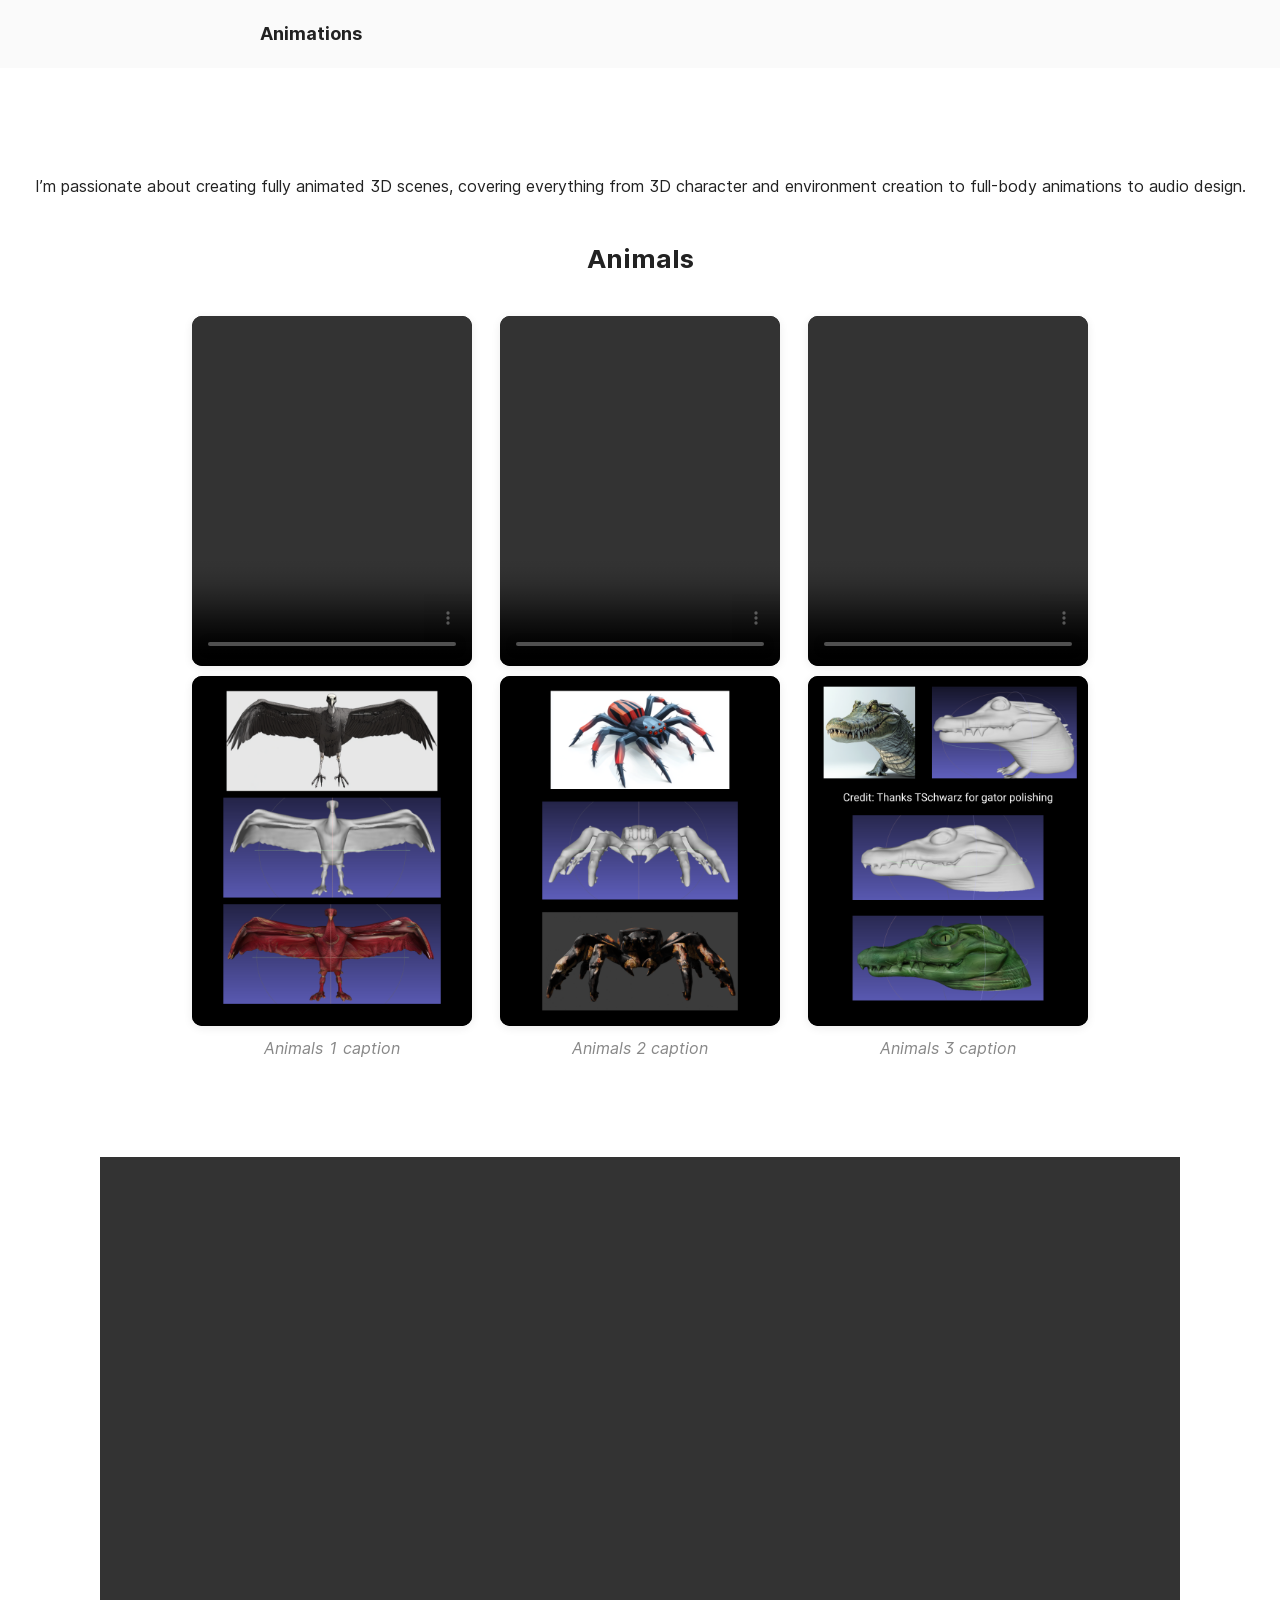
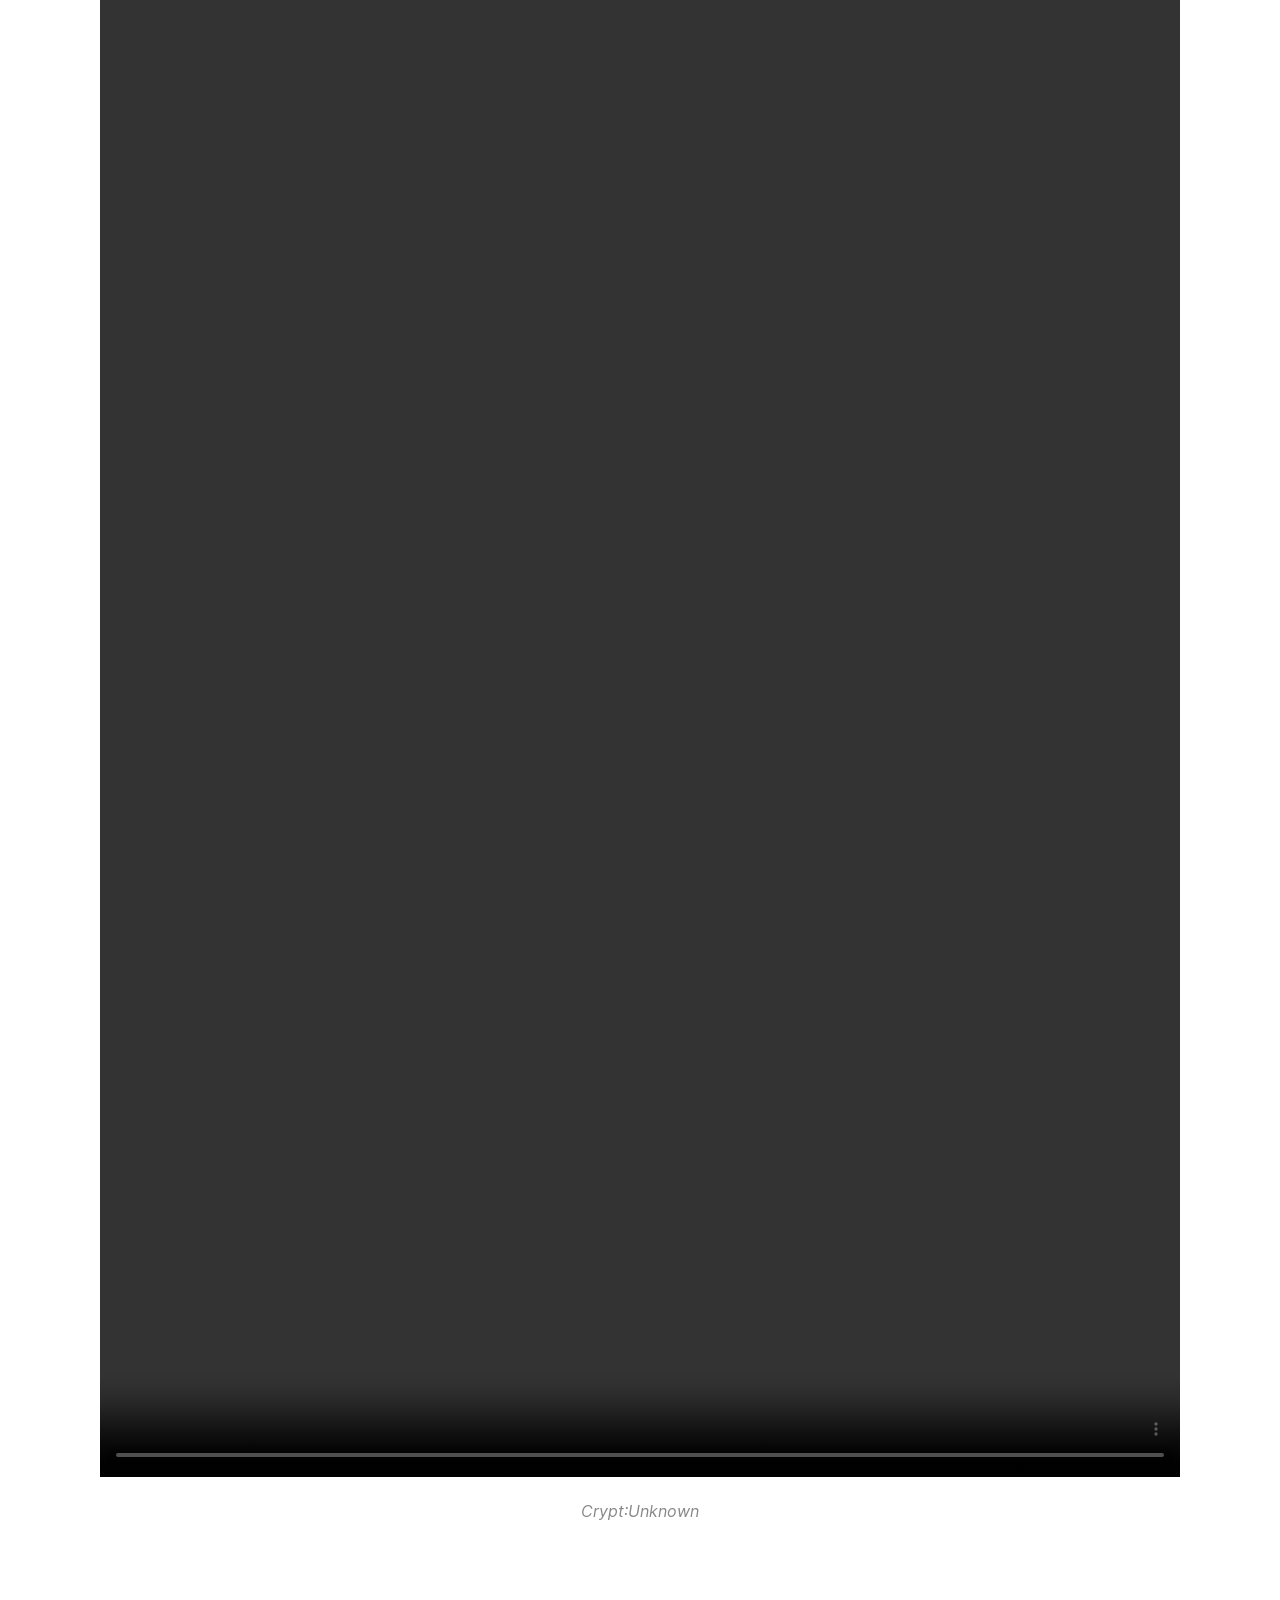
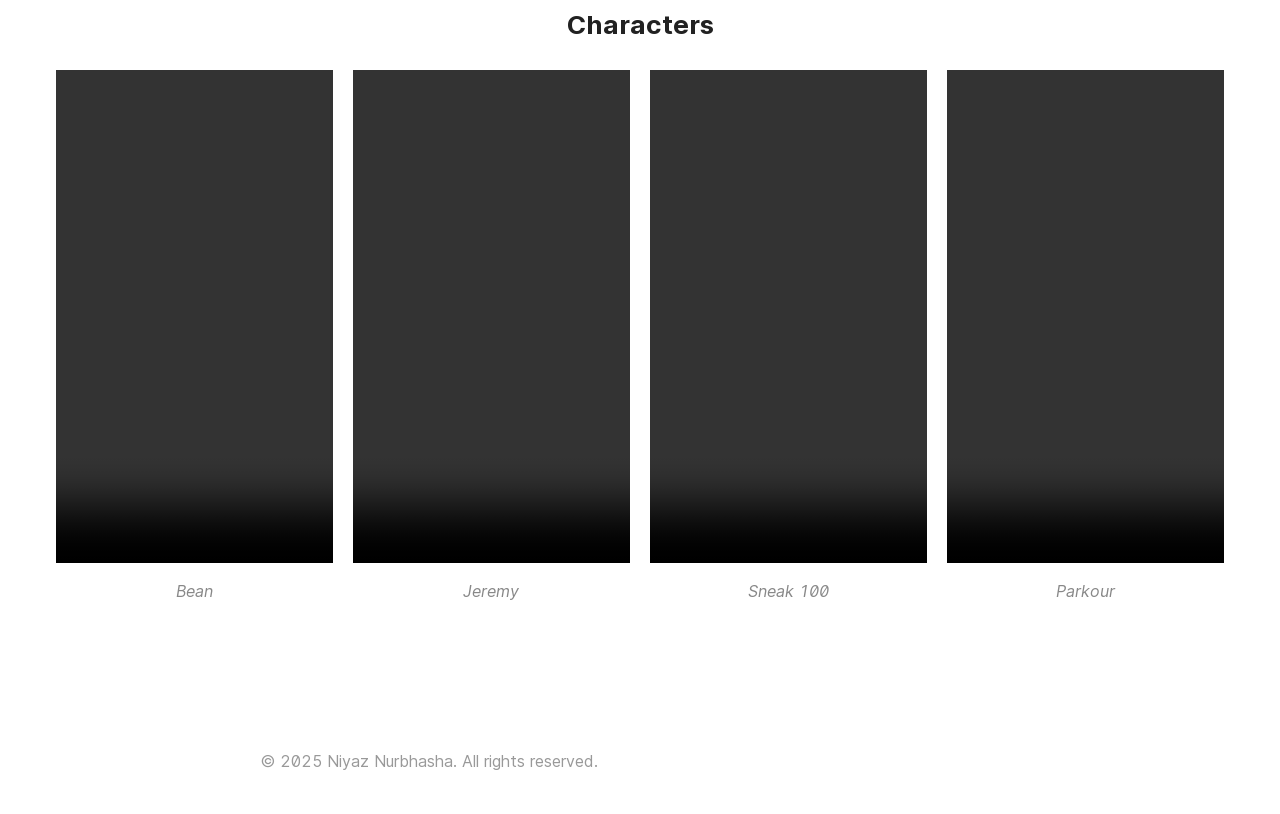
==== commit a42978bf: "Update index.html" ====
--- a/index.html
+++ b/index.html
@@ -6,11 +6,18 @@
   <meta charset="utf-8" />
   <meta name="viewport" content="width=device-width,initial-scale=1" />
 
-  <!-- Your existing stylesheet (keep this if it’s in your repo) -->
+  <!-- Keep your theme stylesheet -->
   <link rel="stylesheet" href="/css/style.css" />
 
-  <!-- Minimal helpers for Animals 4:5 + responsive grid -->
+  <!-- Helpers: wider container for Animals + 4:5 media + responsive grid -->
   <style>
+    /* Make a section wider than the theme's default content width */
+    .container--wide {
+      max-width: 1400px;     /* adjust to 1200–1600 if you want */
+      margin: 0 auto;
+      padding: 0 24px;
+    }
+
     /* 4:5 “Instagram slide” container — used only in Animals pairs */
     .insta-45 {
       position: relative;
@@ -18,7 +25,8 @@
       aspect-ratio: 4 / 5;
       overflow: hidden;
       background: #000;
-      border-radius: 8px;
+      border-radius: 10px;
+      box-shadow: 0 2px 10px rgba(0,0,0,.08);
     }
     .insta-45 video,
     .insta-45 img {
@@ -30,21 +38,22 @@
       display: block;
     }
 
-    /* 3-column grid that collapses on smaller screens */
+    /* Animals: 3 columns on desktop, 2 on tablets, 1 on phones */
     .grid-3 {
       display: grid;
-      grid-template-columns: repeat(3, minmax(0, 1fr));
-      gap: 24px;
+      grid-template-columns: repeat(3, minmax(280px, 1fr));
+      gap: 28px;
       align-items: start;
+      justify-items: center;
     }
-    @media (max-width: 1024px) { .grid-3 { grid-template-columns: repeat(2, 1fr); } }
+    @media (max-width: 1100px) { .grid-3 { grid-template-columns: repeat(2, minmax(260px, 1fr)); } }
     @media (max-width: 640px)  { .grid-3 { grid-template-columns: 1fr; } }
 
-    .pair { text-align: center; }
-    .caption { font-style: italic; color: #888; margin-top: 8px; }
+    .pair { text-align: center; width: 100%; max-width: 420px; }
+    .caption { font-style: italic; color: #888; margin-top: 10px; }
 
     .intro { text-align: center; margin-top: 40px; }
-    h2 { text-align: center; margin: 24px 0; }
+    h2 { text-align: center; margin: 28px 0; }
     .section { margin: 40px 0; }
   </style>
 </head>
@@ -65,52 +74,54 @@
         <p>I’m passionate about creating fully animated 3D scenes, covering everything from 3D character and environment creation to full-body animations to audio design.</p>
       </div>
 
-      <!-- ANIMALS (3 pairs: video + image, each forced to 4:5) -->
-      <h2>Animals</h2>
-      <div class="section grid-3">
+      <!-- ANIMALS (wider section + 4:5 grid) -->
+      <div class="container--wide">
+        <h2>Animals</h2>
+        <div class="section grid-3">
 
-        <!-- Pair 1 -->
-        <div class="pair">
-          <div class="insta-45">
-            <video controls>
-              <source src="/videos/bird.mp4" type="video/mp4">
-            </video>
+          <!-- Pair 1 -->
+          <div class="pair">
+            <div class="insta-45">
+              <video controls>
+                <source src="/videos/bird.mp4" type="video/mp4">
+              </video>
+            </div>
+            <div class="insta-45" style="margin-top:10px;">
+              <img src="/videos/bird_process.png" alt="Animals 1">
+            </div>
+            <p class="caption">Animals 1 caption</p>
           </div>
-          <div class="insta-45" style="margin-top:8px;">
-            <img src="/videos/bird_process.png" alt="Animals 1">
+
+          <!-- Pair 2 -->
+          <div class="pair">
+            <div class="insta-45">
+              <video controls>
+                <source src="/videos/spider.mp4" type="video/mp4">
+              </video>
+            </div>
+            <div class="insta-45" style="margin-top:10px;">
+              <img src="/videos/spider_process.png" alt="Animals 2">
+            </div>
+            <p class="caption">Animals 2 caption</p>
           </div>
-          <p class="caption">Animals 1 caption</p>
+
+          <!-- Pair 3 -->
+          <div class="pair">
+            <div class="insta-45">
+              <video controls>
+                <source src="/videos/gator.mp4" type="video/mp4">
+              </video>
+            </div>
+            <div class="insta-45" style="margin-top:10px;">
+              <img src="/videos/gator_process.png" alt="Animals 3">
+            </div>
+            <p class="caption">Animals 3 caption</p>
+          </div>
+
         </div>
-
-        <!-- Pair 2 -->
-        <div class="pair">
-          <div class="insta-45">
-            <video controls>
-              <source src="/videos/spider.mp4" type="video/mp4">
-            </video>
-          </div>
-          <div class="insta-45" style="margin-top:8px;">
-            <img src="/videos/spider_process.png" alt="Animals 2">
-          </div>
-          <p class="caption">Animals 2 caption</p>
-        </div>
-
-        <!-- Pair 3 -->
-        <div class="pair">
-          <div class="insta-45">
-            <video controls>
-              <source src="/videos/gator.mp4" type="video/mp4">
-            </video>
-          </div>
-          <div class="insta-45" style="margin-top:8px;">
-            <img src="/videos/gator_process.png" alt="Animals 3">
-          </div>
-          <p class="caption">Animals 3 caption</p>
-        </div>
-
       </div>
 
-      <!-- Single feature clip (unchanged, portrait 1080x1920 style) -->
+      <!-- Single feature clip (UNCHANGED: your portrait 1080x1920 style) -->
       <div style="text-align:center; margin-bottom:40px; margin-top:40px;">
         <video width="1080" height="1920" controls style="max-width:100%;">
           <source src="/videos/05_final_trim.mp4" type="video/mp4">
@@ -118,7 +129,7 @@
         <p style="font-style:italic; color:#888;">Crypt:Unknown</p>
       </div>
 
-      <!-- CHARACTERS (unchanged: 4 across, each 9:16) -->
+      <!-- CHARACTERS (UNCHANGED: 4 across, each 9:16) -->
       <h2 style="text-align:center;">Characters</h2>
       <div style="display: flex; flex-wrap: wrap; justify-content: center; gap: 20px;">
 
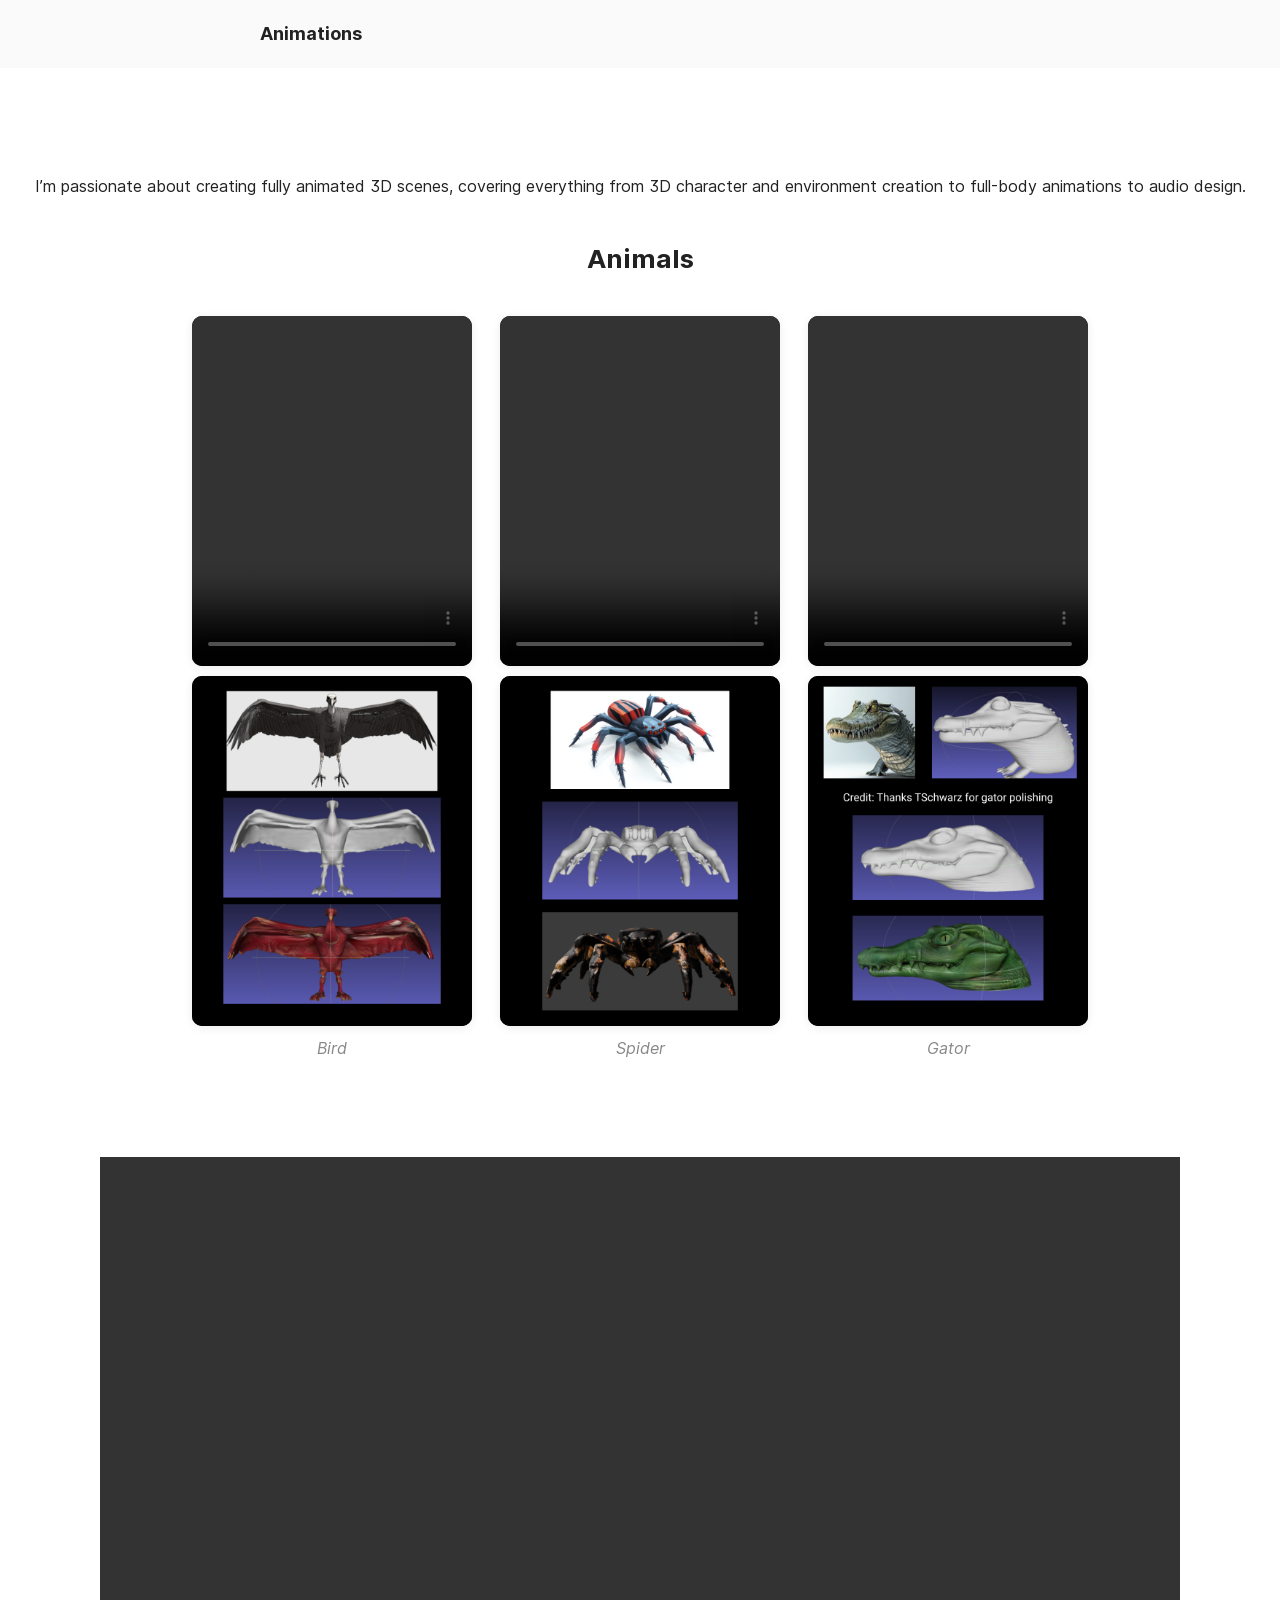
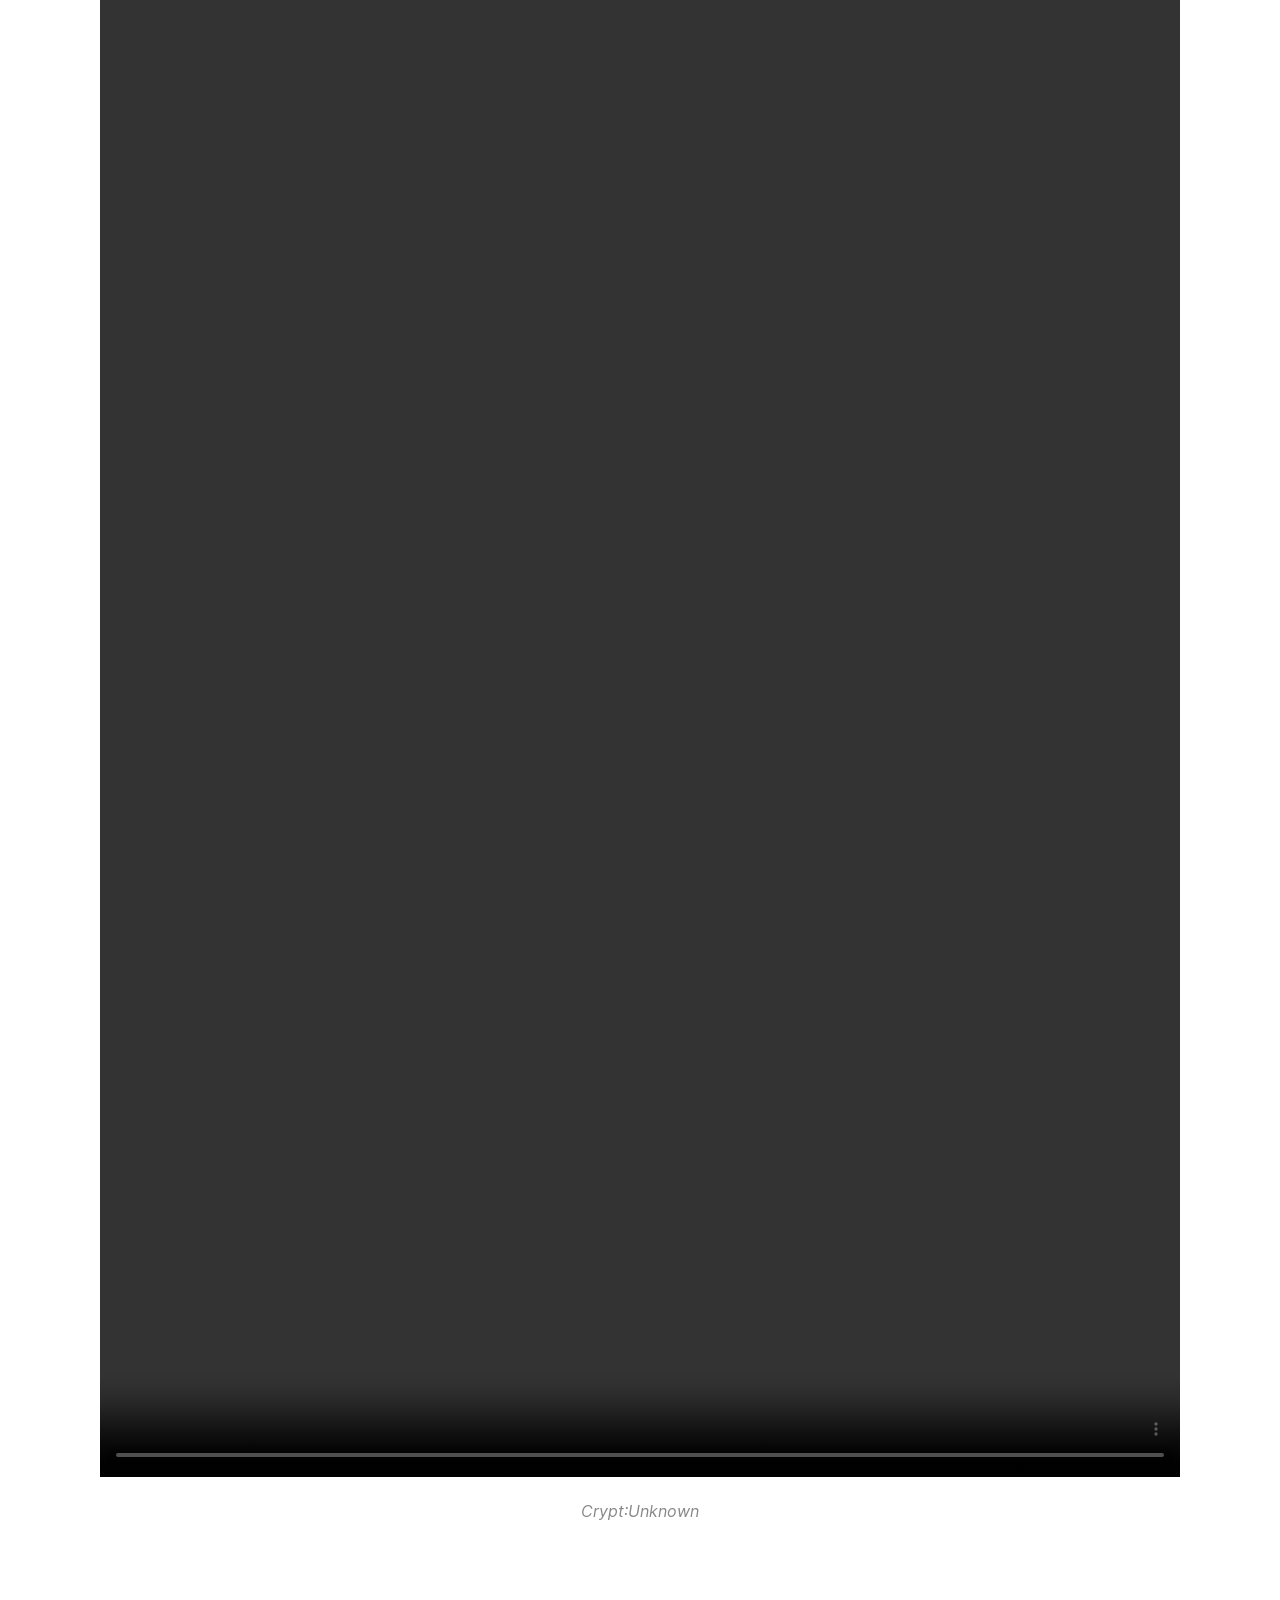
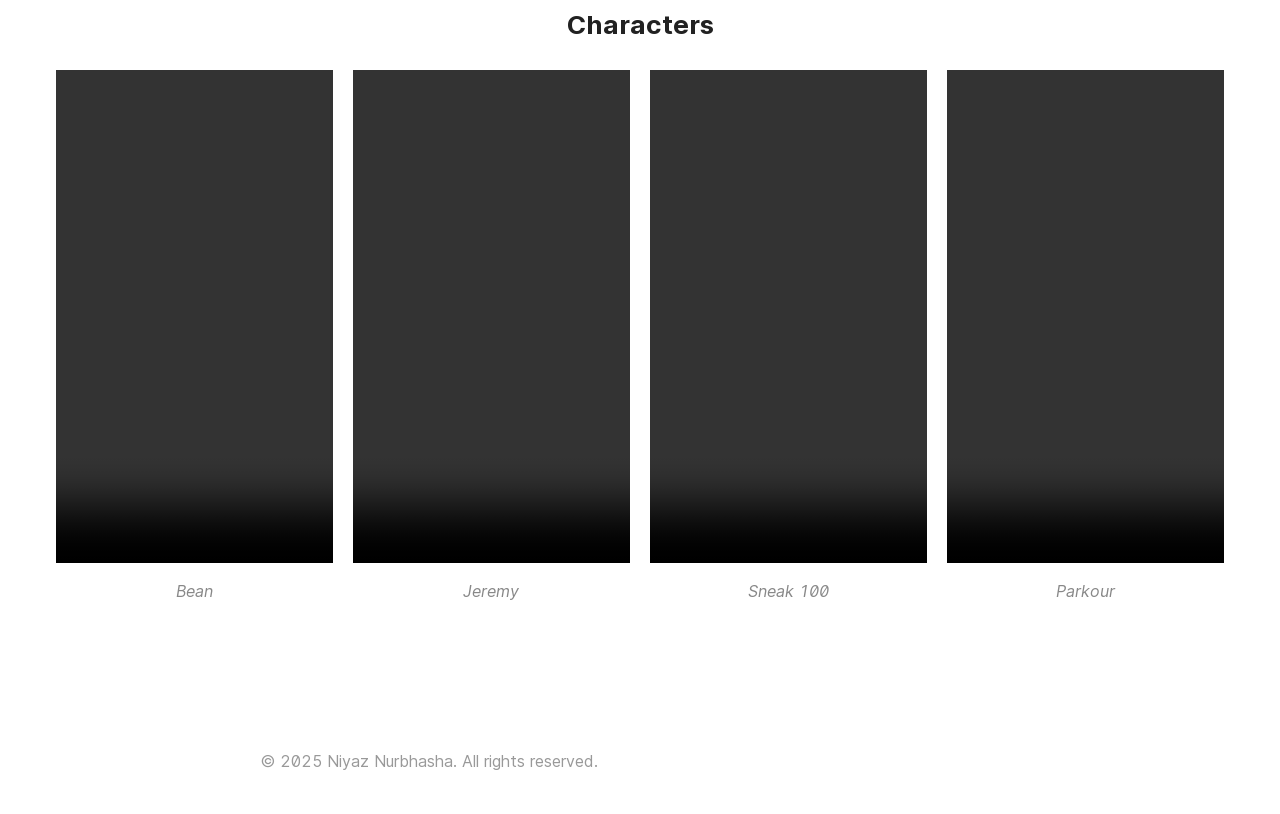
==== commit f16ec782: "captions" ====
--- a/index.html
+++ b/index.html
@@ -89,7 +89,7 @@
             <div class="insta-45" style="margin-top:10px;">
               <img src="/videos/bird_process.png" alt="Animals 1">
             </div>
-            <p class="caption">Animals 1 caption</p>
+            <p class="caption">Bird</p>
           </div>
 
           <!-- Pair 2 -->
@@ -102,7 +102,7 @@
             <div class="insta-45" style="margin-top:10px;">
               <img src="/videos/spider_process.png" alt="Animals 2">
             </div>
-            <p class="caption">Animals 2 caption</p>
+            <p class="caption">Spider</p>
           </div>
 
           <!-- Pair 3 -->
@@ -115,7 +115,7 @@
             <div class="insta-45" style="margin-top:10px;">
               <img src="/videos/gator_process.png" alt="Animals 3">
             </div>
-            <p class="caption">Animals 3 caption</p>
+            <p class="caption">Gator</p>
           </div>
 
         </div>
